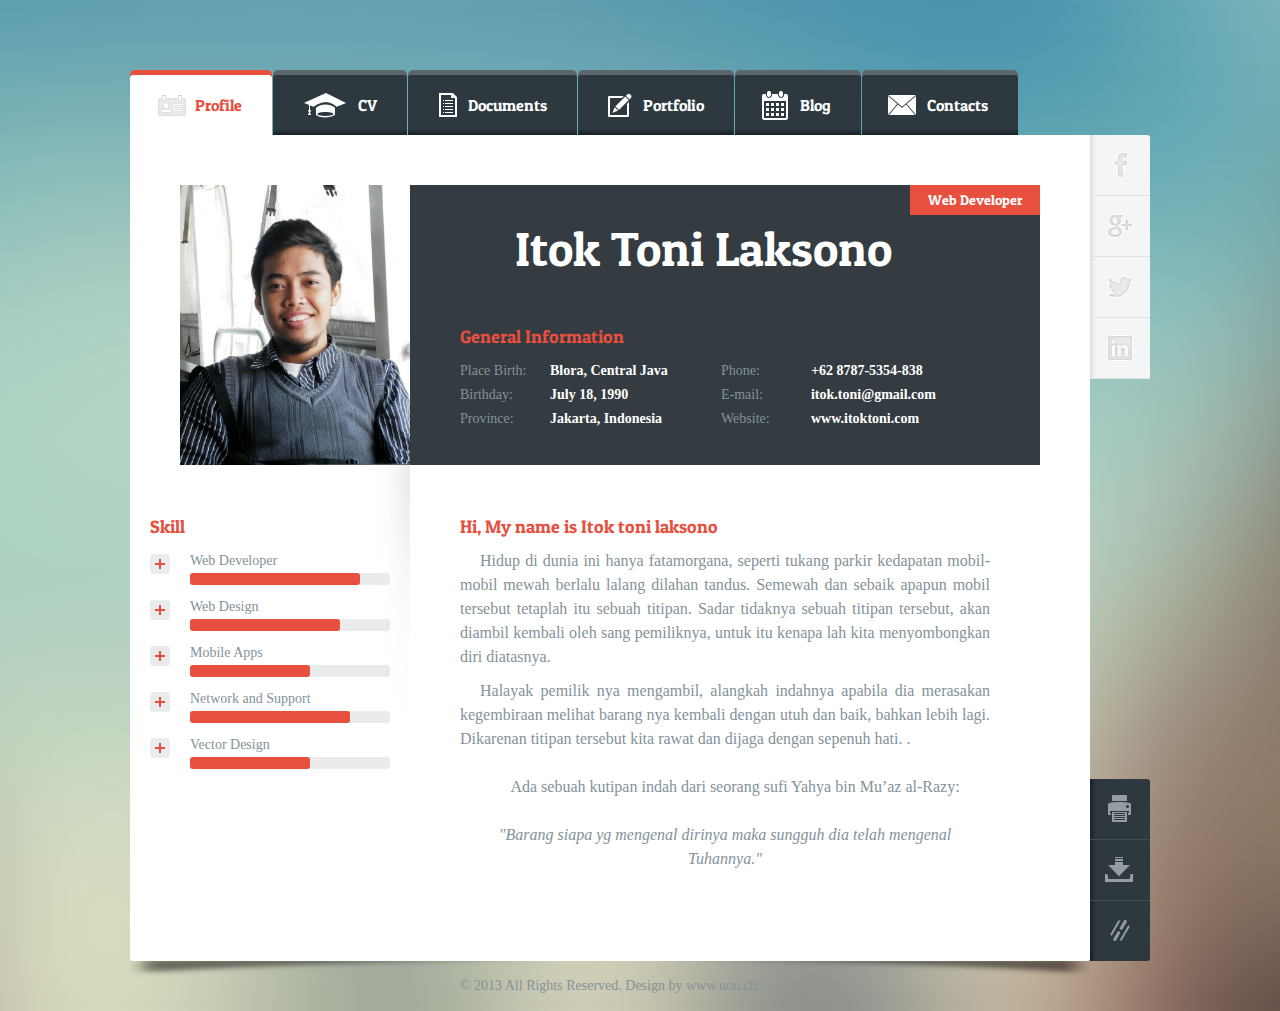
==== index.html @ 6b796162 "index.html" ====
<!DOCTYPE HTML>
<html lang="en-US">
    <head>
        <meta charset="UTF-8">
        <meta http-equiv="X-UA-Compatible" content="IE=edge,chrome=1">
        <meta name="viewport" content="width=device-width, initial-scale=1, maximum-scale=1.0, user-scalable=no">
        <title>Itok Toni Laksono</title>

        <!-- <link rel="stylesheet" type="text/css" href="http://fonts.googleapis.com/css?family=Titillium+Web:400,600|Patua+One:400|Titillium+Web:400italic,700italic&amp;subset=latin,latin-ext"/>
        <link href="//netdna.bootstrapcdn.com/font-awesome/3.2.1/css/font-awesome.css" rel="stylesheet">
        -->
        <link rel="stylesheet" type="text/css" href="css/reset.css"/>

        <link rel="stylesheet" type="text/css" href="css/color-red.css"/>

        <link rel="stylesheet" type="text/css" href="css/style.css"/>

        <link rel="stylesheet" type="text/css" href="css/overide.css"/>

        <link rel="stylesheet" type="text/css" href="css/jquery.fancybox.css"/>

        <!-- <script type="text/javascript" src="http://maps.google.com/maps/api/js?sensor=false"></script>
        -->
        <script type="text/javascript" src="js/jquery.min.js"></script>

        <script type="text/javascript" src="js/jquery.easytabs.min.js"></script>

        <script type="text/javascript" src="js/jquery.hashchange.min.js"></script>

        <script type="text/javascript" src="js/jquery.isotope.min.js"></script>

        <script type="text/javascript" src="js/jquery.adipoli.min.js"></script>

        <script type="text/javascript" src="js/jquery.fancybox.pack.js"></script>

        <script type="text/javascript" src="js/jquery.gmap.min.js"></script>

        <script type="text/javascript" src="js/response.min.js"></script>

        <script type="text/javascript" src="js/custom.js"></script>

    </head>
    <body>
        <!-- Wrapper --><div id = "wrapper" class = "wrapper">

            <!-- Navigation --><ul id = "navigation-menu" class = "navigation-menu">

                <li class="first"><a class = "profile" href="#profile"> <span>Profile</span></a></li>

                <li><a class = "cv" href="#cv"><span>CV</span></a></li>

                <li><a class = "documents" href="#documents"><span>Documents</span></a></li>

                <li><a class = "portfolio" href="#portfolio"><span>Portfolio</span></a></li>

                <li><a class = "blog" href="#blog"><span>Blog</span></a></li>

                <li class="last"><a class = "contacts" href="#contacts"><span>Contacts</span></a></li>

            </ul><!-- /Navigation -->



            <!-- Container --><div id = "container">



                <!-- Profile --><div id = "profile">



                    <!-- Info --><div id = "info">



                        <div class = "photo">

                            <img src = "images/content/profile.jpg"/>

                        </div>



                        <div class = "personal-info">



                            <div class = "name-position">

                                <div class = "name">Itok Toni Laksono</div>

                                <div style="top:0px;" class = "position">Web Developer</div>

                                

                            </div>
                            
                             <!-- Cleaner --><div class="clear"></div><!-- /Cleaner -->
                            
                            <div id = "skills" class="block">

                                    <h2>General Information</h2>

                                    <div class="block-content">

                                        <div class="block-content-left">

                                            <div class = "field">

                                                <span class = "label">Place Birth:</span>

                                                <span style="color: white;" class = "text">Blora, Central Java</span>

                                            </div>

                                            <div class = "field">

                                                <span class = "label">Birthday:</span>

                                                <span style="color: white;" class = "text">July 18, 1990</span>

                                            </div>

                                            <div class = "field">

                                                <span class = "label">Province: </span>

                                                <span style="color: white;" class = "text">Jakarta, Indonesia</span>

                                            </div>
                                            </br>



                                        </div>


                                        <div class="block-content-right">

                                            <div class = "field">

                                                <span class = "label">Phone:</span>

                                                <span  style="color: white;" class = "text">+62 8787-5354-838</span>

                                            </div>

                                            <div class = "field">

                                                <span class = "label">E-mail:</span>

                                                <span  style="color: white;" class = "text">itok.toni@gmail.com</span>

                                            </div>

                                            <div class = "field">

                                                <span class = "label">Website:</span>

                                                <span  style="color: white;font-weight: none;" class = "text">www.itoktoni.com</span>

                                            </div>



                                        </div>

                                    </div>

                                    <!-- Cleaner --><div class="clear"></div><!-- /Cleaner -->

                                </div>


                        </div>



                    </div><!-- /Info -->

                    

                    <!-- Content Inner --><div class = "content-inner">



                        <!-- Left Sidebar --><div class = "left-sidebar">



                            <div id = "design-block" class = "block">

                                <h2>Skill</h2>

                                <div class = "block-content">

                                    <div class = "field roll-with-description hide">

                                        <div class = "roll-button"><span></span></div>

                                        <div class = "roll-field">

                                            <div class = "label">Web Developer</div>

                                            <div class = "progressbar"><span class = "progress-count" level = "85"></span></div>

                                            <div class = "description">Creating Web Application with core pure PHP or ASP.NET</div>

                                        </div>

                                    </div>

                                    <div class = "field roll-with-description hide">

                                        <div class = "roll-button"><span></span></div>

                                        <div class = "roll-field">

                                            <div class = "label">Web Design</div>

                                            <div class = "progressbar"><span class = "progress-count" level = "75"></span></div>

                                            <div class = "description">Custom Design Website with HTML5, CSS3, and JQUERY</div>

                                        </div>

                                    </div>

                                    <div class = "field roll-with-description hide">

                                        <div class = "roll-button"><span></span></div>

                                        <div class = "roll-field">

                                            <div class = "label">Mobile Apps</div>

                                            <div class = "progressbar"><span class = "progress-count" level = "60"></span></div>

                                            <div class = "description">Make Apps from HTML5 and Jquery and Responsive Website</div>

                                        </div>

                                    </div>

                                    <div class = "field roll-with-description hide">

                                        <div class = "roll-button"><span></span></div>

                                        <div class = "roll-field">

                                            <div class = "label">Network and Support </div>

                                            <div class = "progressbar"><span class = "progress-count" level = "80"></span></div>

                                            <div class = "description">Troubleshoot Medium Business with Server, Router, and Wifi.</div>

                                        </div>

                                    </div>

                                    <div class = "field roll-with-description hide">

                                        <div class = "roll-button"><span></span></div>

                                        <div class = "roll-field">

                                            <div class = "label"> Vector Design</div>

                                            <div class = "progressbar"><span class = "progress-count" level = "60"></span></div>

                                            <div class = "description">Make Vector with Corel and Photoshop for Supporting Design.</div>

                                        </div>

                                    </div>

                                    <!-- Cleaner --><div class="clear"></div><!-- /Cleaner -->

                                </div>

                            </div>



                        
                        </div><!-- /Left Sidebar -->

                        <!-- Content --><div class = "content">

                            <h1>Hi, My name is Itok toni laksono</h1>

                            <div class = "body">

                                <p id="konten1" style="text-indent: 20px;text-align: justify;">Hidup di dunia ini hanya fatamorgana, seperti tukang parkir kedapatan mobil-mobil 
                                    mewah berlalu lalang dilahan tandus. Semewah dan sebaik apapun mobil tersebut tetaplah 
                                    itu sebuah titipan. Sadar tidaknya sebuah titipan tersebut, akan diambil kembali oleh sang pemiliknya, untuk itu kenapa lah kita menyombongkan diri diatasnya. 

                                </p>
                                <p id="konten2" style="text-indent: 20px;margin-top:10px;text-align: justify;">Halayak pemilik nya mengambil, alangkah indahnya apabila dia merasakan kegembiraan melihat barang nya kembali dengan utuh dan baik, bahkan lebih lagi. Dikarenan titipan tersebut kita rawat dan dijaga dengan sepenuh hati.  .</p><br/>

                                <p style="text-indent: 20px;text-align: center;">Ada sebuah kutipan indah dari seorang sufi Yahya bin Mu’az al-Razy: </br></br>
                                    <span style="font-style: italic;">"Barang siapa yg mengenal dirinya maka sungguh dia telah mengenal Tuhannya."</span></p>
                            </div>



                        </div><!-- /Content -->



                        <!-- Cleaner --><div class="clear"></div><!-- /Cleaner -->



                    </div><!-- /Content Inner -->



                </div><!-- /Profile-->



                <!-- CV --><div id = "cv">



                    <!-- Content Inner --><div class = "content-inner">



                        <!-- Left Sidebar --><div class = "left-sidebar page">

                            <div id = "education" class = "block">

                                <h2>Education Background</h2>

                                <div class = "block-content">

                                    <div class = "field roll-with-description hide">

                                        <div class = "roll-button"><span></span></div>

                                        <div class = "roll-field">

                                            <div class = "label">Kindergarten</div>

                                            <div class = "description">Wawasan Nusantara </br> 1995 – 1996</div>

                                        </div>

                                    </div>

                                    <div class = "field roll-with-description hide">

                                        <div class = "roll-button"><span></span></div>

                                        <div class = "roll-field">

                                            <div class = "label">Elementary School</div>

                                            <div class = "description">SDN 04 Pagi</br> 1996 – 2002</div>

                                        </div>

                                    </div>

                                    <div class = "field roll-with-description hide">

                                        <div class = "roll-button"><span></span></div>

                                        <div class = "roll-field">

                                            <div class = "label">Junior High School</div>

                                            <div class = "description">SLTP Yapindo II Jakarta</br> 2002 – 2005</div>

                                        </div>

                                    </div>

                                    <div class = "field roll-with-description hide">

                                        <div class = "roll-button"><span></span></div>

                                        <div class = "roll-field">

                                            <div class = "label">Senior High School </div>

                                            <div class = "description">SMA Negeri 94 Jakarta</br> IPA : 2005 – 2008</div>

                                        </div>

                                    </div>

                                    <div class = "field roll-with-description hide">

                                        <div class = "roll-button"><span></span></div>

                                        <div class = "roll-field">

                                            <div class = "label">University </div>

                                            <div class = "description">Budi Luhur University </br>Informatics Technology</br> 2005 – 2008</div>

                                        </div>

                                    </div>

                                    <!-- Cleaner --><div class="clear"></div><!-- /Cleaner -->

                                </div>

                            </div>

                            <div id = "organization" class = "block">

                                <h2>Organization Background</h2>

                                <div class = "block-content">

                                    <div class = "field roll-with-description hide">

                                        <div class = "roll-button"><span></span></div>

                                        <div class = "roll-field">

                                            <div class = "label">Pramuka</div>

                                            <div class = "description">SDN 04 Pagi : 2005-2007</br>SMP Yapindo II : 2006</div>

                                        </div>

                                    </div>



                                    <div class = "field roll-with-description hide">

                                        <div class = "roll-button"><span></span></div>

                                        <div class = "roll-field">

                                            <div class = "label">(Rohis 94) Rohani Islam  </div>

                                            <div class = "description">SMAN 94 Jakarta : 2008-2010</div>

                                        </div>

                                    </div>

                                    <div class = "field roll-with-description hide">

                                        <div class = "roll-button"><span></span></div>

                                        <div class = "roll-field">

                                            <div class = "label">LDK Al-Azzam </div>

                                            <div class = "description">Budi Luhur University </br> 2008 – 2011</div>

                                        </div>

                                    </div>

                                    <!-- Cleaner --><div class="clear"></div><!-- /Cleaner -->

                                </div>

                            </div>

                            <div id = "training" class = "block">

                                <h2>Training, Course and Seminar</h2>

                                <div class = "block-content">

                                    <div class = "field roll-with-description hide">

                                        <div class = "roll-button"><span></span></div>

                                        <div class = "roll-field">

                                            <div class = "label">PEC (Practical English Course)</div>

                                            <div class = "description">English grammar, writing, and reading</br> 2005-2007</div>

                                        </div>

                                    </div>



                                    <div class = "field roll-with-description hide">

                                        <div class = "roll-button"><span></span></div>

                                        <div class = "roll-field">

                                            <div class = "label">ESQ (Emotional Spirit Question) </div>

                                            <div class = "description">3 days, Training Emotional From</tr> Ary Ginanjar : 2007</div>

                                        </div>

                                    </div>

                                    <div class = "field roll-with-description hide">

                                        <div class = "roll-button"><span></span></div>

                                        <div class = "roll-field">

                                            <div class = "label">Budi Luhur Learning Center </div>

                                            <div class = "description">General English Course : 2009</div>

                                        </div>

                                    </div>

                                    <div class = "field roll-with-description hide">

                                        <div class = "roll-button"><span></span></div>

                                        <div class = "roll-field">

                                            <div class = "label">Ubuntu Server 8.10 </div>

                                            <div class = "description">DHCP, DNS, Squid Proxy, Route, Gateway, Manage Bandwidth </br> 2010</div>

                                        </div>

                                    </div>

                                    <div class = "field roll-with-description hide">

                                        <div class = "roll-button"><span></span></div>

                                        <div class = "roll-field">

                                            <div class = "label">Bank Mandiri CSR </div>

                                            <div class = "description">Workshop Independent Business (6 Month) : 2011</div>

                                        </div>

                                    </div>

                                    <div class = "field roll-with-description hide">

                                        <div class = "roll-button"><span></span></div>

                                        <div class = "roll-field">

                                            <div class = "label">Daffodil English Club</div>

                                            <div class = "description">English course focus for speaking 2 month </br>Pare-East Java : 2011</div>

                                        </div>

                                    </div>

                                    <!-- Cleaner --><div class="clear"></div><!-- /Cleaner -->

                                </div>

                            </div>

                            <div id = "programming" class = "block">

                                <h2>Coding Language</h2>

                                <div class = "block-content">

                                    <div class = "field roll-with-description hide">

                                        <div class = "roll-button"><span></span></div>

                                        <div class = "roll-field">

                                            <div class = "label">HTML & CSS</div>

                                            <div class = "progressbar"><span class = "progress-count" level = "85"></span></div>

                                            <div class = "description">HTML5 with boilparte and CSS3 Bootsrap 3.0 Mobile</div>

                                        </div>

                                    </div>

                                    <div class = "field roll-with-description hide">

                                        <div class = "roll-button"><span></span></div>

                                        <div class = "roll-field">

                                            <div class = "label">PHP</div>

                                            <div class = "progressbar"><span class = "progress-count" level = "80"></span></div>

                                            <div class = "description">Pure PHP or Cake PHP and CodeIgniter Framework</div>

                                        </div>

                                    </div>

                                    <div class = "field roll-with-description hide">

                                        <div class = "roll-button"><span></span></div>

                                        <div class = "roll-field">

                                            <div class = "label">Java</div>

                                            <div class = "progressbar"><span class = "progress-count" level = "60"></span></div>

                                            <div class = "description">Desktop System with Swing and Jasper Report</div>

                                        </div>

                                    </div>

                                    <div class = "field roll-with-description hide">

                                        <div class = "roll-button"><span></span></div>

                                        <div class = "roll-field">

                                            <div class = "label">ASP .NET</div>

                                            <div class = "progressbar"><span class = "progress-count" level = "75"></span></div>

                                            <div class = "description">Development of a website 2.0 with C# - with 3.5 Framework</div>

                                        </div>

                                    </div>



                                    <!-- Cleaner --><div class="clear"></div><!-- /Cleaner -->

                                </div>

                            </div>



                            <div id = "office-apps" class = "block">

                                <h2>Speaking Language</h2>

                                <div class = "block-content">

                                    <div class = "roll-field">

                                        <div class = "label">Indonesian</div>

                                        <div class = "progressbar"><span class = "progress-count" level = "95"></span></div>

                                    </div>



                                    <div class = "roll-field">

                                        <div class = "label">English</div>

                                        <div class = "progressbar"><span class = "progress-count" level = "80"></span></div>

                                    </div>



                                </div>

                            </div>





                        </div><!-- /Left Sidebar -->



                        <!-- Content --><div class = "content">



                            <div id = "employment" class = "block">

                                <h2>Work Experience</h2>

                                <div class = "block-content">

                                    <div class="text-field date">

                                        <div class="text-field-left">From<br/></br>2008<br/>to<br/>2010</div>

                                        <div class="text-field-right">

                                            <div class="title">Teacher and IT Support</div>

                                            <div class="meta without-icon"><span class="tag">Yayasan Pelita Mentari Indonesia</span></div>

                                            <div class="text">
                                                <ul>
                                                    <li>
                                                        <p>
                                                            Maintenance and trouble shoot PC Hardware, make a network and sharing data, installation server and Teach basic concept design, menu, background, vector, shape, layer, crop, manipulate, effect .
                                                        </p>
                                                    </li>

                                                </ul>

                                            </div>

                                        </div>

                                    </div>

                                    <div class="text-field date">

                                        <div class="text-field-left">From<br/></br>2010<br/>to<br/>2011</div>

                                        <div class="text-field-right">

                                            <div class="title">Lecture Assistant and IT Staff</div>

                                            <div class="meta without-icon"><span class="tag">Muhammadiyah Tangerang University</span></div>

                                            <div class="text"><p>Installation server and client DHCP, DNS, Proxy, Samba, Gateway and Maintenance and trouble shoot PC Hardware, make a network and sharing data, make a simple wifi with encrypt WPa2, Router.</p></div>

                                        </div>

                                    </div>

                                    <div class="text-field date">

                                        <div class="text-field-left">From</br></br>2011<br/>to<br/>2012</div>

                                        <div class="text-field-right">

                                            <div class="title">Database Administrator</div>

                                            <div class="meta without-icon"><span class="tag">Ahmad Dahlan University</span></div>

                                            <div class="text"><p>make a simple wifi with encrypt WPa2, Router, develop program for report system with VB.NET and MySQL database and Maintenance and trouble shoot PC Hardware, make a network and sharing data.</p></div>

                                        </div>

                                    </div>

                                    <div class="text-field date">

                                        <div class="text-field-left">From</br></br>2012<br/>to<br/>2013</div>

                                        <div class="text-field-right">

                                            <div class="title">Programmer</div>

                                            <div class="meta without-icon"><span class="tag">PT. Cycle Soft</span></div>

                                            <div class="text"><p>Make a website with CMS : Joomla, Wordpress, Moodle, Prestashop, Point Of Sales with C# , database MS. Access . Restaurant System, SMS Gateway with Java - MySQL, and E-Commerce with pure PHP. </p></div>

                                        </div>

                                    </div>



                                    <div class="text-field date">

                                        <div class="text-field-left">From</br></br>2013<br/>to<br/>2013</div>

                                        <div class="text-field-right">

                                            <div class="title">MIS Programmer</div>

                                            <div class="meta without-icon"><span class="tag">PT. Media Nusantara Citra [MNC Group]</span></div>

                                            <div class="text"><p>Making Web Base System with C# with SQL Server, Improving Jobsmnc.co.id, Leaning and Development System, Whistle Blower Design at Management Information System (HR Holding).</p></div>

                                        </div>

                                    </div>

                                    <div class="text-field date">

                                        <div class="text-field-left">From</br></br>2013<br/>to<br/>Now</div>

                                        <div class="text-field-right">

                                            <div class="title">Head of IT</div>

                                            <div class="meta without-icon"><span class="tag">PT. Tritunggal Mitra Perkasa (TMP Group)</span></div>

                                            <div class="text"><p>Meeting, Making, Concept, Maintain, Monitoring IT System, Make sure system will be Alright. Review vendor who offer System. analyst and Developing Program for Holding and Unit Business.</p></div>

                                        </div>

                                    </div>

                                </div>

                            </div>






                        </div><!-- /Content -->



                        <!-- Cleaner --><div class="clear"></div><!-- /Cleaner -->



                    </div><!-- /Content Inner -->



                </div><!-- /CV -->



                <!-- Documents --><div id = "documents">



                    <!-- Content --><div class = "content">



                        <!-- Documents Menu --><ul id = "documents-menu" class = "documents-menu">

                            <li class = "first"><a href = "#letters">Letters</a>/</li>

                            <li><a href = "#pictures">Pictures</a>/</li>

                            <li><a href = "#videos">Videos</a>/</li>

                            <li class = "last"><a href = "#links">Links</a></li>

                        </ul><!-- /Documents Menu -->



                        <!-- Documents Letters --><div id="letters" class = "content-inner">



                            <div id = "curriculum-vitae" class = "block">

                                <h2>Curriculum Vitae</h2>

                                <div class = "block-content">

                                    <div class="text-field file">

                                        <div class="text-field-left"><a href = "https://www.dropbox.com/s/7ru42ypgtvsotrv/identity.zip">Download<br/>Zip file</a></div>

                                        <div class="text-field-right">

                                            <div class="title">License - Personal Identity Card - ZIP</div>

                                            <div class="meta without-icon"><span class="date">Uploaded on April 24, 2013</span></div>

                                            <div class="text"><p>This my card for a personal identity license include KTP, Driving License (SIM), and Passport to make sure who I am, and make trust with You, that I hope that can answer who I am.</p></div>

                                        </div>

                                    </div>

                                    <div class="text-field file">

                                        <div class="text-field-left"><a href = "https://www.dropbox.com/s/3ssz3e5jwp5eq4l/apply.pdf">Download<br/>DOC file</a></div>

                                        <div class="text-field-right">

                                            <div class="title">Apply - Job Application - DOC</div>

                                            <div class="meta without-icon"><span class="date">Uploaded on April 24, 2013</span></div>

                                            <div class="text"><p>This Application for provide any further information you may need and hope I may be given the opportunity of an interview, Though it would be my next experience, the kind of work in which your consulate is engaged particularly interests me and I would welcome the opportunity to join your excellent company .</p></div>

                                        </div>

                                    </div>

                                    <div class="text-field file">

                                        <div class="text-field-left"><a href = "https://www.dropbox.com/s/h9flw2luw3xpd6i/Curicullum%20vitae.pdf?m=">Download<br/>PDF file</a></div>

                                        <div class="text-field-right">

                                            <div class="title">Itok Toni Laksono - CV - PDF</div>

                                            <div class="meta without-icon"><span class="date">Uploaded on April 25, 2013</span></div>

                                            <div class="text"><p>This is my resume include personal particular, education background, organization, course, seminar, training ,work experience, and my portofolio.  if You wanna download my curriculum vitae for reference or You wanna make some deal with me, Please download and make a contact.</p></div>

                                        </div>

                                    </div>

                                    <div class="text-field file">

                                        <div class="text-field-left"><a href = "https://www.dropbox.com/s/25tazpat19jet61/sertificate.zip?m=">Download<br/>ZIP file</a></div>

                                        <div class="text-field-right">

                                            <div class="title">Certificate - CV - ZIP</div>

                                            <div class="meta without-icon"><span class="date">Uploaded on April 25, 2013</span></div>

                                            <div class="text"><p>This is certificate from university and seminar, course, workshop that I receive for make a strong that I am capable for opportunity including English Course, Business certificate.</p></div>

                                        </div>

                                    </div>



                                </div>

                            </div>



                            <!-- Cleaner --><div class="clear"></div><!-- /Cleaner -->



                        </div><!-- /Documents Letters -->



                        <!-- Documents Pictures --><div id="pictures" class = "content-inner">



                            <div id = "picture-documents" class = "block last">

                                <h2>Documents</h2>

                                <div class = "block-content">

                                    <div class = "image-field">

                                        <div class = "image"><img src = "images/content/pic1-thumb.jpg" height="150" width="200"/><a title ="Download" href = "images/content/pic1.rar"></a></div>

                                        <div class = "title">Document Title Goes Here</div>

                                    </div>

                                    <div class = "image-field">

                                        <div class = "image"><img src = "images/content/pic2-thumb.jpg" height="150" width="200"/><a title ="Download" href = "images/content/pic2.rar"></a></div>

                                        <div class = "title">Document Title Goes Here</div>

                                    </div>

                                    <div class = "image-field">

                                        <div class = "image"><img src = "images/content/pic3-thumb.jpg" height="150" width="200"/><a title ="Download" href = "images/content/pic3.rar"></a></div>

                                        <div class = "title">Document Title Goes Here</div>

                                    </div>

                                    <div class = "image-field">

                                        <div class = "image"><img src = "images/content/pic4-thumb.jpg" height="150" width="200"/><a title ="Download" href = "images/content/pic4.rar"></a></div>

                                        <div class = "title">Document Title Goes Here</div>

                                    </div>

                                    <div class = "image-field">

                                        <div class = "image"><img src = "images/content/pic5-thumb.jpg" height="150" width="200"/><a title ="Download" href = "images/content/pic5.rar"></a></div>

                                        <div class = "title">Document Title Goes Here</div>

                                    </div>

                                    <div class = "image-field">

                                        <div class = "image"><img src = "images/content/pic6-thumb.jpg" height="150" width="200"/><a title ="Download" href = "images/content/pic6.rar"></a></div>

                                        <div class = "title">Document Title Goes Here</div>

                                    </div>

                                    <div class = "image-field">

                                        <div class = "image"><img src = "images/content/pic7-thumb.jpg" height="150" width="200"/><a title ="Download" href = "images/content/pic7.rar"></a></div>

                                        <div class = "title">Document Title Goes Here</div>

                                    </div>

                                    <div class = "image-field">

                                        <div class = "image"><img src = "images/content/pic8-thumb.jpg" height="150" width="200"/><a title ="Download" href = "images/content/pic8.rar"></a></div>

                                        <div class = "title">Document Title Goes Here</div>

                                    </div>

                                    <div class = "image-field">

                                        <div class = "image"><img src = "images/content/pic9-thumb.jpg" height="150" width="200"/><a title ="Download" href = "images/content/pic9.rar"></a></div>

                                        <div class = "title">Document Title Goes Here</div>

                                    </div>

                                    <div class = "image-field">

                                        <div class = "image"><img src = "images/content/pic10-thumb.jpg" height="150" width="200"/><a title ="Download" href = "images/content/pic10.rar"></a></div>

                                        <div class = "title">Document Title Goes Here</div>

                                    </div>

                                    <div class = "image-field">

                                        <div class = "image"><img src = "images/content/pic11-thumb.jpg" height="150" width="200"/><a title ="Download" href = "images/content/pic11.rar"></a></div>

                                        <div class = "title">Document Title Goes Here</div>

                                    </div>

                                    <div class = "image-field">

                                        <div class = "image"><img src = "images/content/pic12-thumb.jpg" height="150" width="200"/><a title ="Download" href = "images/content/pic12.rar"></a></div>

                                        <div class = "title">Document Title Goes Here</div>

                                    </div>

                                </div>

                            </div>



                            <!-- Cleaner --><div class="clear"></div><!-- /Cleaner -->



                        </div><!-- /Documents Pictures -->



                        <!-- Documents Videos --><div id="videos"><h2>404 - Page not found</h2>Sorry, the page you are looking for might have been removed, had its name changed, or is temporarily unavailable.</div><!-- /Documents Videos -->

                        <!-- Documents Links --><div id="links"><h2>404 - Page not found</h2>Sorry, the page you are looking for might have been removed, had its name changed, or is temporarily unavailable.</div><!-- /Documents Links -->



                    </div><!-- /Content -->



                    <!-- Cleaner --><div class="clear"></div><!-- /Cleaner -->



                </div><!-- /Documents -->



                <!-- Portfolio --><div id = "portfolio">



                    <!-- Content --><div class = "content">



                        <h2>Portfolio</h2>



                        <!-- Portfolio Menu --><ul id="portfolio-menu">

                            <li><a href="#" class="current" data-filter="*">All</a></li>

                            <li><a href="#" data-filter=".development">Development</a></li>

                            <li><a href="#" data-filter=".design">Design</a></li>

                            <li><a href="#" data-filter=".marketing">Business</a></li>

                        </ul><!-- /Portfolio Menu -->



                        <!-- Portfolio Container --><ul id="portfolio-container">

                            <li class = "development">

                                <a href="images/content/bawel website.jpg" title="Make Mockup bawel website" class="popup">

                                    <div class = "image-field">

                                        <div class = "image"><img src = "images/content/5.jpg" height="150" width="200"/><span></span></div>

                                        <div class = "title">Bawel Website</div>

                                    </div>

                                </a>

                            </li>

                            <li class = "development">

                                <a href="images/content/e-commerce.jpg" title="Mockup E-commerce" class="popup">

                                    <div class = "image-field">

                                        <div class = "image"><img src = "images/content/2.jpg" height="150" width="200"/><span></span></div>

                                        <div class = "title">Mockup E-commerce Website</div>

                                    </div>

                                </a>

                            </li>

                            <li class = "development">

                                <a href="images/content/ecommerce.jpg" title="Mockup E-commerce" class="popup">

                                    <div class = "image-field">

                                        <div class = "image"><img src = "images/content/4.jpg" height="150" width="200"/><span></span></div>

                                        <div class = "title">Cloth E-commerce</div>

                                    </div>

                                </a>

                            </li>

                            <li class = "development">

                                <a href="images/content/login button.jpg" title="Login Website" class="popup">

                                    <div class = "image-field">

                                        <div class = "image"><img src = "images/content/8.jpg" height="150" width="200"/><span></span></div>

                                        <div class = "title">Login Mockup</div>

                                    </div>

                                </a>

                            </li>

                            <li class = "design">

                                <a href="images/content/gunung bunder.jpg" title="Camp Gunung Bunder" class="popup">

                                    <div class = "image-field">

                                        <div class = "image"><img src = "images/content/28.jpg" height="150" width="200"/><span></span></div>

                                        <div class = "title">Design Vector Hiking</div>

                                    </div>

                                </a>

                            </li>

                            <li class = "design">

                                <a href="images/content/tahsin.jpg" title="Design Tahsin Banner" class="popup">

                                    <div class = "image-field">

                                        <div class = "image"><img src = "images/content/23.jpg" height="150" width="200"/><span></span></div>

                                        <div class = "title">Design Vector Banner</div>

                                    </div>

                                </a>

                            </li>

                            <li class = "design">

                                <a href="images/content/warnet.jpg" title="Design Pamflet Warnet" class="popup">

                                    <div class = "image-field">

                                        <div class = "image"><img src = "images/content/19.jpg" height="150" width="200"/><span></span></div>

                                        <div class = "title">Pamflet Smart-net</div>

                                    </div>

                                </a>

                            </li>

                            <li class = "design">

                                <a href="images/content/sertivikat.jpg" title="Sertivicate Design" class="popup">

                                    <div class = "image-field">

                                        <div class = "image"><img src = "images/content/26.jpg" height="150" width="200"/><span></span></div>

                                        <div class = "title">Design Sertivicate</div>

                                    </div>

                                </a>

                            </li>

                            <li class = " marketing">

                                <a href="images/content/pin.jpg" title="Pin Maker" class="popup">

                                    <div class = "image-field">

                                        <div class = "image"><img src = "images/content/16.jpg" height="150" width="200"/><span></span></div>

                                        <div class = "title">Pembuatan Pin</div>

                                    </div>

                                </a>

                            </li>

                            <li class = " marketing">

                                <a href="images/content/ropang skom cni.jpg" title="Project Roti Panggang" class="popup">

                                    <div class = "image-field">

                                        <div class = "image"><img src = "images/content/14.jpg" height="150" width="200"/><span></span></div>

                                        <div class = "title">Roti Panggang</div>

                                    </div>

                                </a>

                            </li>

                            <li class = "marketing">

                                <a href="images/content/ropang tempat.jpg" title="Markas Bisnis" class="popup">

                                    <div class = "image-field">

                                        <div class = "image"><img src = "images/content/18.jpg" height="150" width="200"/><span></span></div>

                                        <div class = "title">Tempat Nongkrong</div>

                                    </div>

                                </a>

                            </li>

                            <li class = "marketing">

                                <a href="images/content/ropang cewe.jpg" title="Roti Panggang S.Kom" class="popup">

                                    <div class = "image-field">

                                        <div class = "image"><img src = "images/content/17.jpg" height="150" width="200"/><span></span></div>

                                        <div class = "title">Ropang S.Kom</div>

                                    </div>

                                </a>

                            </li>

                        </ul><!-- /Portfolio Container -->



                    </div><!-- /Content -->



                    <!-- Cleaner --><div class="clear"></div><!-- /Cleaner -->



                </div><!-- /Portfolio -->



                <!-- Blog --><div id = "blog">



                    <!-- Content Inner --><div class = "content-inner">



                        <!-- Right Sidebar --><div class = "right-sidebar">



                            <div id = "search" class="block">

                                <div class="block-content">

                                    <input type="text" name="search" class="input" value="Search..." onblur="if (this.value.length == 0) {this.value='Search...'; this.style='color: #849299';}" onfocus="if (this.value== 'Search...') {this.value=''; this.style='color: black';}">

                                    <input title="Search" type="button" name="search-button" class="input">

                                </div>

                            </div>



                            <div id = "categories" class="block">

                                <h2>Categories</h2>

                                <div class="block-content">

                                    <ul id = "blog-menu">

                                        <li class="first"><a href="#design">Design</a></li>

                                        <li><a href="#development">Development</a></li>

                                        <li><a href="#creative">Creative</a></li>

                                        <li class="last"><a href="#uncategorized">Uncategorized</a></li>

                                    </ul>

                                </div>

                            </div>



                            <div id = "latest-tweets" class="block">

                                <h2>Latest Tweets</h2>

                                <div class="block-content">

                                    <div class="twit-field">

                                        <div class="twit-text">Lorem ipsum ex vix illud nonummy, novum tation et his. Lorem ipsum ex vix illud no </div>

                                        <div class="twit-link"><a href = "http://www.envato.com/">http://www.envato.com</a></div>

                                    </div>

                                    <div class="twit-field">

                                        <div class="twit-text">Lorem ipsum ex vix illud nonummy, novum tation et his. Lorem ipsum ex vix illud no </div>

                                        <div class="twit-link"><a href = "http://www.envato.com/">http://www.envato.com</a></div>

                                    </div>

                                </div>

                            </div>



                        </div><!-- /Right Sidebar -->



                        <!-- Content --><div class = "content">



                            <h2>Welcome To My Blog</h2>



                            <!-- Blog Design --><div id = "design"><h2>404 - Page not found</h2>Sorry, the page you are looking for might have been removed, had its name changed, or is temporarily unavailable.</div><!-- /Blog Design -->

                            <!-- Blog Development --><div id = "development"><h2>404 - Page not found</h2>Sorry, the page you are looking for might have been removed, had its name changed, or is temporarily unavailable.</div><!-- /Blog Development -->

                            <!-- Blog Creative --><div id = "creative"><h2>404 - Page not found</h2>Sorry, the page you are looking for might have been removed, had its name changed, or is temporarily unavailable.</div><!-- /Blog Creative -->



                            <!-- Blog Uncategorized --><div id = "uncategorized">



                                <div class = "blog-content">



                                    <div class="text-field blog with-image">

                                        <div class="text-fiels-top"><a href="#blog" class="blog-post"><img src="images/content/blog/img1.jpg" width="530" height="200"/></a></div>

                                        <div class="text-field-left">21<br/>Apr<br/>2013</div>

                                        <div class="text-field-right">

                                            <div class="title"><a href="#blog" class="blog-post">Blog Post Title Goes Here</a></div>

                                            <div class="meta"><span class="author">Admin</span><span class="tag">Uncategorized</span></div>

                                            <div class="text"><p>Sed sed leo sit amet elit sagittis fermentum. Nulla posuere commodo erat. Nam ac nunc ipsum, id espara tincidunt orci. Quisque adipiscing molestie dolor, ut congue sem porta et.</p></div>

                                        </div>

                                    </div>



                                    <div class="text-field blog with-image">

                                        <div class="text-fiels-top"><a href="#blog" class="blog-post"><img src="images/content/blog/img2.jpg" width="530" height="200"/></a></div>

                                        <div class="text-field-left">03<br/>Apr<br/>2013</div>

                                        <div class="text-field-right">

                                            <div class="title"><a href="#blog" class="blog-post">Blog Post Title Goes Here</a></div>

                                            <div class="meta"><span class="author">Admin</span><span class="tag">Uncategorized</span></div>

                                            <div class="text"><p>Sed sed leo sit amet elit sagittis fermentum. Nulla posuere commodo erat. Nam ac nunc ipsum, id espara tincidunt orci. Quisque adipiscing molestie dolor, ut congue sem porta et.</p></div>

                                        </div>

                                    </div>



                                    <div class="text-field blog">

                                        <div class="text-field-left">29<br/>Mar<br/>2013</div>

                                        <div class="text-field-right">

                                            <div class="title"><a href="#blog" class="blog-post">Blog Post Title Goes Here</a></div>

                                            <div class="meta"><span class="author">Admin</span><span class="tag">Uncategorized</span></div>

                                            <div class="text"><p>Sed sed leo sit amet elit sagittis fermentum. Nulla posuere commodo erat. Nam ac nunc ipsum, id espara tincidunt orci. Quisque adipiscing molestie dolor, ut congue sem porta et.</p></div>

                                        </div>

                                    </div>



                                    <div class="text-field blog with-image">

                                        <div class="text-fiels-top"><a href="#blog" class="blog-post"><img src="images/content/blog/img3.jpg" width="530" height="200"/></a></div>

                                        <div class="text-field-left">15<br/>Mar<br/>2013</div>

                                        <div class="text-field-right">

                                            <div class="title"><a href="#blog" class="blog-post">Blog Post Title Goes Here</a></div>

                                            <div class="meta"><span class="author">Admin</span><span class="tag">Uncategorized</span></div>

                                            <div class="text"><p>Sed sed leo sit amet elit sagittis fermentum. Nulla posuere commodo erat. Nam ac nunc ipsum, id espara tincidunt orci. Quisque adipiscing molestie dolor, ut congue sem porta et.</p></div>

                                        </div>

                                    </div>



                                    <div class="text-field blog">

                                        <div class="text-field-left">07<br/>Mar<br/>2013</div>

                                        <div class="text-field-right">

                                            <div class="title"><a href="#blog" class="blog-post">Blog Post Title Goes Here</a></div>

                                            <div class="meta"><span class="author">Admin</span><span class="tag">Uncategorized</span></div>

                                            <div class="text"><p>Sed sed leo sit amet elit sagittis fermentum. Nulla posuere commodo erat. Nam ac nunc ipsum, id espara tincidunt orci. Quisque adipiscing molestie dolor, ut congue sem porta et.</p></div>

                                        </div>

                                    </div>





                                </div>



                                <div class = "blog-footer"><a class="archiv" href="#">Older Posts</a></div>



                                <!-- Blog Post --><div id="blog-post"  style = "display: none">

                                    <div class = "blog-title"><h2>Blog Post Title Goes Here</h2></div>

                                    <div class = "blog-image"><a class ="popup" href = "images/content/blog/img1-large.jpg" title="Photo Title Goes Here"><img src = "images/content/blog/img1.jpg" width="530" height="200"/><div class = "blog-postdate">21<br/>Apr<br/>2013</div></a></div>

                                    <div class = "meta"><span class="author">Admin</span><span class="tag">Uncategorized</span><a href = "#blog" class = "back">Back</a></div>

                                    <div class = "blog-body">

                                        <p>Sed sed leo sit amet elit sagittis fermentum. Nulla posuere commodo erat. Nam ac nunc ipsum, id espara tincidunt orci. Quisque adipiscing molestie dolor, ut congue sem porta et.</p>

                                        <p>Lorem ipsum dolor sit amet, consectetur adipisicing elit. Proin nibh augue, suscipit a, scelerisque sed, lacinia in, mi. Cras vel lorem. Etiam pellentesque aliquet tellus. Phasellus pharetra nulla ac diam. Quisque semper justo at risus. Donec venenatis, turpis vel hendrerit interdum, dui ligula ultricies purus, sed posuere libero dui id orci. Nam congue, pede vitae dapibus aliquet, elit magna vulputate arcu, vel tempus metus leo non est. Etiam sit amet lectus quis est congue mollis. Phasellus congue lacus eget neque. Phasellus ornare, ante vitae consectetuer consequat, purus sapien ultricies dolor, et mollis pede metus eget nisi. Praesent sodales velit quis augue. Cras suscipit, urna at aliquam rhoncus, urna quam viverra nisi, in interdum massa nibh nec erat.</p>

                                        <p>Lorem ipsum dolor sit amet, consectetur adipisicing elit. Proin nibh augue, suscipit a, scelerisque sed, lacinia in, mi. Cras vel lorem. Etiam pellentesque aliquet tellus. Phasellus pharetra nulla ac diam. Quisque semper justo at risus. Donec venenatis, turpis vel hendrerit interdum, dui ligula ultricies purus, sed posuere libero dui id orci. Nam congue, pede vitae dapibus aliquet, elit magna vulputate arcu, vel tempus metus leo non est. Etiam sit amet lectus quis est congue mollis.</p>

                                        <p>Phasellus congue lacus eget neque. Phasellus ornare, ante vitae consectetuer consequat, purus sapien ultricies dolor, et mollis pede metus eget nisi. Praesent sodales velit quis augue. Cras suscipit, urna at aliquam rhoncus, urna quam viverra nisi, in interdum massa nibh nec erat.</p>

                                    </div>

                                    <div class="social-like">

                                        <div class="label">Share This Story</div>

                                        <div class="buttons">

                                            <a class="post-to-facebook-link" title="Отправить в социальную сеть Facebook"></a>

                                            <a class="post-to-googleplus-link" title="Отправить в социальную сеть Google+"></a>

                                            <a class="post-to-twitter-link" title="Отправить в социальную сеть Twitter"></a>

                                            <a class="post-to-linkedin-link" title="Отправить страницу в социальную сеть Linkedin"></a>

                                            <a class="post-to-pinterest-link" title="Отправить страницу в социальную сеть Pinterest"></a>

                                            <a class="post-to-dribbble-link" title="Отправить страницу в социальную сеть Dribbble"></a>

                                        </div>

                                    </div>

                                    <div id="comments">

                                        <h3>2 Comments</h3>

                                        <div class="comment">

                                            <div class = "user-avatar"><img src="images/ava-blank.jpg" width="58" height="58"/></div>

                                            <div class = "comment-meta">

                                                <div class="author">Admin</div>

                                                <div>-</div>

                                                <div class="postdate">April 10, 2013 at 7:34 pm</div>

                                                <div class="pre-link-sep">-</div>

                                                <div class="link"><a href = "#post-comment">Reply</a></div>

                                            </div>

                                            <div class="comment-text">

                                                <p>Phasellus congue lacus eget neque. Phasellus ornare, ante vitae consectetuer consequat, purus sapien ultricies dolor.</p>

                                            </div>

                                        </div>

                                        <div class="indented">

                                            <div class="comment last">

                                                <div class = "user-avatar"><img src="images/ava-blank.jpg" width="58" height="58"/></div>

                                                <div class = "comment-meta">

                                                    <div class="author">Admin</div>

                                                    <div>-</div>

                                                    <div class="postdate">April 10, 2013 at 7:36 pm</div>

                                                    <div class="pre-link-sep">-</div>

                                                    <div class="link"><a href = "#post-comment">Reply</a></div>

                                                </div>

                                                <div class="comment-text">

                                                    <p>Phasellus congue lacus eget neque. Phasellus ornare, ante vitae consectetuer consequat, purus sapien ultricies dolor.</p>

                                                </div>

                                            </div>

                                        </div>

                                        <div id="post-comment">

                                            <h3>Leave a Comment</h3>

                                            <!-- Comment Form --><form id = "comment">

                                                <div id = "comment-about">

                                                    <input title="Your Name" type="text" name="commetn-name" class="input" value="Name*" onblur="if (this.value.length == 0) {this.value='Name*'; this.style='color: #849299';}" onfocus="if (this.value== 'Name*') {this.value=''; this.style='color: black';}">

                                                    <input title="Your E-Mail" type="text" name="commetn-email" class="input" value="E-mail*" onblur="if (this.value.length == 0) {this.value='E-mail*'; this.style='color: #849299';}" onfocus="if (this.value== 'E-mail*') {this.value=''; this.style='color: black';}">

                                                    <input title="Your WebSite" type="text" name="commetn-website" class="input" value="WebSite" onblur="if (this.value.length == 0) {this.value='WebSite'; this.style='color: #849299';}" onfocus="if (this.value== 'WebSite') {this.value=''; this.style='color: black';}">

                                                </div>

                                                <div id = "comment-mess">

                                                    <textarea title="Your Message" name="commetn-message" cols="82" rows="6" class="textarea" onclick="this.value='';"  onfocus="this.style='color: black';">Your Comment...*</textarea>

                                                </div>

                                                <div id = "comment-send">

                                                    <input title="Send Message" type="submit" name="commetn-submit" value="Send Message" class="button">

                                                </div>

                                            </form><!-- /Comment Form -->

                                        </div>

                                    </div>

                                </div><!-- /Blog Post -->



                            </div><!-- /Blog Uncategorized -->



                        </div><!-- /Content -->



                    </div><!-- /Content Inner -->



                    <!-- Cleaner --><div class="clear"></div><!-- /Cleaner -->



                </div><!-- /Blog -->



                <!-- Contacts --><div id = "contacts">


<!-- 
                    <div id ="contact-map-block" class ="block">

                       <h2>Contacts</h2>

                        <div id="map"></div>

                    </div>

                    -->

                    <!-- Content Inner --><div class = "content-inner">



                        <div class = "left-sidebar">

                            <div id = "contact-information" class="block">

                                <h2>Contact Information</h2>

                                <div class = "block-content">

                                    <div class = "contact-field address">

                                        <div id = "contact-name">Itok toni laksono</div>

                                        <div id = "contact-address">Jalan Tanah Koja <br/>RT.001/02 - No. 65<br/>Duri kosambi, Cengkareng<br/>Jakarta Barat - 11750</div> <!-- From this field take address Google map-->

                                    </div>

                                    <div class = "contact-field phone">

                                        <div id = "contact-phone">Home : +62-21-5443294</div>

                                        <div id = "contact-fax">Phone: +62-8787-5354-838</div>

                                    </div>

                                    <div class = "contact-field mail">

                                        <div id = "contact-mail">E-mail: itok.toni@gmail.com</div>

                                        <div id = "contact-site">Website: www.itoktoni.com</div>

                                    </div>

                                </div>

                            </div>

                        </div>



                        <div class = "content">



                            <div id = "contact-form" class = "block">

                                <h3>Drop Me a Line</h3>

                                <!-- Contacts Form --><form id = "contact">

                                    <div id = "about">

                                        <input title="Your Name" type="text" name="name" class="input" value="Name*" onblur="if (this.value.length == 0) {this.value='Name*'; this.style='color: #849299';}" onfocus="if (this.value== 'Name*') {this.value=''; this.style='color: black';}">

                                        <input title="Your E-Mail" type="text" name="email" class="input" value="E-mail*" onblur="if (this.value.length == 0) {this.value='E-mail*'; this.style='color: #849299';}" onfocus="if (this.value== 'E-mail*') {this.value=''; this.style='color: black';}">

                                        <input title="Your WebSite" type="text" name="website" class="input" value="WebSite" onblur="if (this.value.length == 0) {this.value='WebSite'; this.style='color: #849299';}" onfocus="if (this.value== 'WebSite') {this.value=''; this.style='color: black';}">

                                    </div>

                                    <div id = "mess">

                                        <textarea title="Your Message" name="message" cols="82" rows="6" class="textarea" onclick="this.value='';"  onfocus="this.style='color: black';">How can I help you?*</textarea>

                                    </div>

                                    <div id = "send">

                                        <input title="Send Message" type="submit" name="submit" value="Send Message" class="button">

                                    </div>

                                </form><!-- /Contacts Form -->

                            </div>



                        </div>



                        <!-- Cleaner --><div class="clear"></div><!-- /Cleaner -->



                    </div><!-- /Content Inner -->



                </div><!-- /Contacts -->



                <!-- Social Button --><div id = "social">

                    <ul class = "pos-button">

                        <li class = "first"><a href = "http://www.facebook.com/itok.toni" target="_blank" class = "facebook"title="Facebook"></a></li>

                        <li><a href = "https://plus.google.com/u/0/111494872778696746907" target="_blank" class = "google" title="Google+"></a></li>

                        <li><a href = "http://www.twitter.com/itoktoni" target="_blank" class = "twitter" title="Twitter"></a></li>

                        <li><a href = "http://www.linkedin.com/profile/view?id=290077642" target="_blank" class = "linkedin" title="Linkedin"></a></li>

                       
                    </ul>

                </div><!-- /Social Button -->



                <!-- Action Button --><div id = "action">

                    <ul class = "pos-button">

                        <li class = "first"><a href = "#" class = "print" title="Print"></a></li>

                        <li><a href = "#" class = "save" title="Save"></a></li>

                        <li class = "last"><a href = "#" class = "share" title="Share"></a></li>

                    </ul>

                </div><!-- /Action Button -->



            </div><!-- /Container -->



            <!-- Footer --><div id = "footer">

                <div id = "copyright">© 2013 All Rights Reserved. Design by www.uou.ch.</div>

            </div><!-- /Footer -->



        </div><!-- /Wrapper -->
    </body>
</html>
---- css/color-red.css ----
h1,h2,h3,ul#navigation-menu li:hover a span,
ul#navigation-menu li a.active span,
ul#documents-menu li a,
ul#blog-menu li a:hover,
ul#blog-menu li a.active,
div.text-field div.text-field-right div.title a:hover,
div.twit-field div.twit-link a,
div.comment-meta div.link {
    color: #E74F3F;
}

ul#navigation-menu li:hover,
ul#navigation-menu li.active,
ul#portfolio-menu li a:hover,
ul#portfolio-menu li a.current,
div.position,
span.progress-count,
a.archiv,
div.text-field div.text-field-left,
div.image-field div.image a,
div.image-field div.image span,
div.blog-image div.blog-postdate,
div.social-like,
form#contact div#send input,
form#comment div#comment-send input,
div.some-link {
    background-color: #E74F3F;
}

div.text-field.blog div.text-field-right {
    border-left: 3px solid #E74F3F;
}

body {
    background-image: url(../images/red/bg.jpg);
}

ul#blog-menu li a {
    background: url(../images/red/arrow.png) left center no-repeat;
}

div.roll-with-description.hide div.roll-button span {
    background: url(../images/red/plus-minus.png) 0 0;
}

div.roll-with-description.show div.roll-button span {
    background: url(../images/red/plus-minus.png) 0 -20px;
}

div.meta span.author {
    background: url(../images/red/icons/user.png) 1px 3px no-repeat;
}

div.meta span.tag {
    background: url(../images/red/icons/tag.png) 1px 3px no-repeat;
}

div.meta a.back {
    background: url(../images/red/icons/back.png) 2px 5px no-repeat;
}

div.contact-field.address {
    background: url(../images/red/icons/user.png) 0 6px  no-repeat;
}

div.contact-field.phone {
    background: url(../images/red/icons/phone.png) 2px 4px  no-repeat;
}

div.contact-field.mail {
    background: url(../images/red/icons/mail.png) 0 7px  no-repeat;
}

input[name='search-button'] {
    background: url(../images/red/search-button.png) -40px 0 no-repeat;
}

input[name='search-button']:hover {
    background: url(../images/red/search-button.png) 0 0 no-repeat;
}
---- css/style.css ----
﻿/*************************************************************/
/****************************GLOBAL***************************/
/*************************************************************/
@font-face {
    font-family: 'Patua One';
    src: url('../fonts/PatuaOne-Regular.ttf');
    src: url('../fonts/PatuaOne-Regular.ttf') format('truetype');
    font-weight: normal;
    font-style: normal;

}

    html {
        overflow-y: scroll;
    }

    body {
        background-color: #2D393F;
        background-position: top center;
        background-repeat: no-repeat;
        margin: 0;
        padding: 0;
        font-family: 'Titillium Web', 'Open Sans', calibri;
        font-size: 14px;
        color: #849299;
        font-weight: 400;
        line-height: 24px;
    }

    div.clear{
        clear: both;
        height: 0;
    }
    
    div.hilang{
        display: none;
    }

    h1,h2,h3 {
        font-family: 'Patua One';
        font-size: 18px;
    }

    h1 {
        padding: 0 0 10px 0;
    }

    .input {
        background: #F4F5F5;
        border: 1px solid #EAEBEB;
        color: #849299;
    }

    
    p {
        font-family: times new roman;
        font-size: 16px;
    }
    

/****************************WRAPPER***************************/

    div#wrapper {
        width: 1020px;
        margin: 70px auto 0;
    }

/***************************NAVIGATION*************************/

    ul#navigation-menu {
        height: 65px;
        width: 888px;
    }

    ul#navigation-menu li {
        float: left;
        height: 65px;
        display: block;
        background: #5C676C;
        border-radius: 5px 5px 0 0;
        -webkit-transition: background 0.5s ease;
        -moz-transition: background 0.5s ease; /* Mozilla фикс */
        margin-right: 1px;

    }

    ul#navigation-menu li.last {
        margin-right: 0;
    }

    ul#navigation-menu li:hover,
    ul#navigation-menu li.active {
        -webkit-transition: background 0.5s ease;
        -moz-transition: background 0.5s ease; /* Mozilla фикс */
    }

    ul#navigation-menu li a {
        border-radius: 3px 3px 0 0;
        height: 60px;
        margin-top: 5px;
        display: block;
        background: #2D393F url(../images/menu-shadow.png) bottom repeat-x;
    }

    ul#navigation-menu li a span {
        display: block;
        font-family: 'Patua One';
        font-size: 16px;
        color: white;
        height: 60px;
        line-height: 60px;
        padding: 0 30px 0 65px;
        border-radius: 3px 3px 0 0;
        -webkit-transition: background-color 0.5s ease;
        -moz-transition: background-color 0.5s ease; /* Mozilla фикс */
    }

    ul#navigation-menu li a.profile span { width: 47px; background: url(../images/nav-icons/profile.png) 12px -59px no-repeat;}
    ul#navigation-menu li:hover a.profile span, ul#navigation-menu li a.profile.active span { background: white url(../images/nav-icons/profile.png) 12px 0 no-repeat;}
    ul#navigation-menu li a.cv span { width: 19px; padding: 0 30px 0 85px; background: url(../images/nav-icons/cv.png) 22px -59px no-repeat;}
    ul#navigation-menu li:hover a.cv span, ul#navigation-menu li a.cv.active span { background: white url(../images/nav-icons/cv.png) 22px 0 no-repeat;}
    ul#navigation-menu li a.documents span { width: 79px; padding: 0 30px 0 60px; background: url(../images/nav-icons/doc.png) 10px -60px no-repeat;}
    ul#navigation-menu li:hover a.documents span, ul#navigation-menu li a.documents.active span { background: white url(../images/nav-icons/doc.png) 10px 0 no-repeat;}
    ul#navigation-menu li a.portfolio span { width: 61px; background: url(../images/nav-icons/portfolio.png) 12px -60px no-repeat;}
    ul#navigation-menu li:hover a.portfolio span, ul#navigation-menu li a.portfolio.active span { background: white url(../images/nav-icons/portfolio.png) 12px 0 no-repeat;}
    ul#navigation-menu li a.blog span { width: 31px; background: url(../images/nav-icons/blog.png) 10px -59px no-repeat;}
    ul#navigation-menu li:hover a.blog span, ul#navigation-menu li a.blog.active span { background: white url(../images/nav-icons/blog.png) 10px 0 no-repeat;}
    ul#navigation-menu li a.contacts span { width: 61px; background: url(../images/nav-icons/contact.png) 10px -60px no-repeat;}
    ul#navigation-menu li:hover a.contacts span, ul#navigation-menu li a.contacts.active span { background: white url(../images/nav-icons/contact.png) 10px 0 no-repeat;}

    ul#navigation-menu li:hover a span,
    ul#navigation-menu li a.active span {
        background: #FFFFFF;
        -webkit-transition: background-color 0.5s ease;
        -moz-transition: background-color 0.5s ease; /* Mozilla фикс */
    }

/************************DOCUMENTS*MENU***********************/

    ul#documents-menu {
        height: 20px;
        padding-bottom: 20px;
    }

    ul#documents-menu li {
        float: left;
    }

    ul#documents-menu li a {
        font-weight: bold;
        padding: 0 5px;
        -webkit-transition: color 0.5s ease;
        -moz-transition: color 0.5s ease; /* Mozilla фикс */
    }

    ul#documents-menu li a:hover,
    ul#documents-menu li a.active {
        color: #849299;
        -webkit-transition: color 0.5s ease;
        -moz-transition: color 0.5s ease; /* Mozilla фикс */
    }

/*************************PORTFOLIO*MENU***********************/

    ul#portfolio-menu {
        height: 24px;
        padding-bottom: 20px;
    }

    ul#portfolio-menu li {
        float: left;
        padding-right: 10px;
    }

    ul#portfolio-menu li a {
        display: block;
        height: 24px;
        padding: 0 5px;
        background: #EAEBEB;
        color: black;
        border-radius: 3px;
        -webkit-transition: all 0.5s ease;
        -moz-transition: all 0.5s ease; /* Mozilla фикс */
    }

    ul#portfolio-menu li a:hover,
    ul#portfolio-menu li a.current {
        color: white;
        -webkit-transition: all 0.5s ease;
        -moz-transition: all 0.5s ease; /* Mozilla фикс */
    }

    ul#portfolio-container {
        margin: -10px;
    }

/***************************BLOG*MENU*************************/

    ul#blog-menu li {
        border-bottom: 1px solid #EAEBEB;
    }

    ul#blog-menu li a {
        display: block;
        height: 20px;
        line-height: 20px;
        padding: 15px 15px 15px 10px;
        -webkit-transition: all 0.5s ease;
        -moz-transition: all 0.5s ease; /* Mozilla фикс */
    }

    ul#blog-menu li a:hover,
    ul#blog-menu li a.active {
        padding: 15px 15px 15px 20px;
        -webkit-transition: all 0.5s ease;
        -moz-transition: all 0.5s ease; /* Mozilla фикс */
    }

    ul#blog-menu li.first {
        margin-top: -15px;
    }

/***************************CONTAINER*************************/

    div#container {
        background: #FFFFFF;
        width: 960px;
        margin-right: 60px;
        position: relative;
        border-radius: 0 0 3px 3px;
        min-height: 450px
    }
/*****************************INFO***************************/

    div#info {
        height: 280px;
        clear: both;
        padding: 50px 50px 0 50px;
    }

    div.photo {
        float: left;
        height: 280px;
        width: 280px;
        background: #343C41;
    }
    
    div.photo img {
        height: 280px !important;
        width: 230px !important;
    }

    div.personal-info {
        float: right;
        height: 280px;
        width: 580px;
        background: #343C41;
    }

    div.name-position {
        height: 140px;
        width: 580px;
        position: relative;
        font-family: 'Patua One';
    }

    div.name {
        height: 100px;
        color: white;
        font-size: 48px;
        line-height: 48px;
        padding: 40px 0 0 55px;
    }

    div.position {
        height: 30px;
        line-height: 30px;
        position: absolute;
        right: 0;
        bottom: 0;
        color: white;
        font-size: 14px;
        padding: 0 18px;
    }

    div.motto {
        height: 50px;
        color: #2D393F;
        font-style: italic;
        font-size: 36px;
        text-align: center;
        padding: 45px 0;
        background: #EAEBEB url(../images/quotes.png) top center;
    }

    div.motto-text {
        height: 50px;
        line-height: 50px;
    }

    div.some-link {
        height: 140px;
        width: 580px;
        overflow: hidden;
    }

    div.some-link a,
    a.some-link {
        height: 140px;
        width: 580px;
        display: block;
        position: relative;
    }

    div.some-link img,
    img.some-link {
        filter:progid:DXImageTransform.Microsoft.Alpha(opacity=10); /* IE 5.5+*/
        -moz-opacity: 0.1; /* Mozilla 1.6 и ниже */
        -khtml-opacity: 0.1; /* Konqueror 3.1, Safari 1.1 */
        opacity: 0.1; /* CSS3 - Mozilla 1.7b +, Firefox 0.9 +, Safari 1.2+, Opera 9 */
    }


    div.some-link a span,
    a.some-link span {
        font-family: 'Patua One';
        font-size: 18px;
        text-align: center;
        color: white;
        height: 140px;
        width: 580px;
        display: block;
        line-height: 140px;
        position: absolute;
        top:0;
        left: 0;
    }

    div.header-block {
        background-color: #F4F5F5;
        height: 100px;
        width: 480px;
        padding: 20px 50px;
    }

/****************************CONTENT-INNER**************************/

    div.content-inner {
        clear: both;
    }

    div#profile div.content h2 {
        font-size: 18px;
        line-height: 24px;

    }

    div.left-sidebar {
        float: left;
        padding: 50px 20px 20px 20px;
        width: 240px;
        background: url(../images/sidebar-shadow.png) right top no-repeat;
    }

    div.left-sidebar.page {
        background: url(../images/sidebar-shadow-page.png) right 50px no-repeat;
        min-height: 400px;
    }

    div.right-sidebar {
        float: right;
        padding: 50px;
        width: 230px;
        min-height: 400px;
        background: url(../images/sidebar-right-shadow-page.png) left 50px no-repeat;
    }

    div.content {
        float: left;
        width: 530px;
        background: #FFFFFF;
        padding: 50px;
    }

    div.content div.block h2,
    div.content h2 {
        font-size: 48px;
        line-height: 48px;
        padding-bottom: 20px;
    }

    div.content div.body {
        padding-bottom: 40px;
    }

    div#documents div.content,
    div#portfolio div.content {
        width: 860px;
    }

    div.block {
        padding-bottom: 20px;
        clear:both;
    }

    div.block.last {
        padding-bottom: 0;
    }

    div.block h2 {
        padding-bottom: 10px;
    }

    div.block-content {
        clear: both;
    }

    div.block-content div.block-content-left {
        float: left;
        width: 42%;
        padding-right: 3%;
    }

    div.block-content div.block-content-right {
        float: left;
        width: 45%;
    }

    div.progressbar {
        background: #EAEBEB;
        height: 12px;
        border-radius: 3px;
    }

    span.progress-count {
        height: 12px;
        border-radius: 3px;
        display: block;
    }

    div.blog-footer {
        text-align: right;
    }

    div.blog-footer {
        text-align: right;
    }

    a.archiv {
        padding: 10px 20px;
        height: 20px;
        color: white;
        font-family: 'Patua One';
        font-size: 16px;
        line-height: 20px;
        text-align: center;
        float: right;
        cursor: pointer;
        -webkit-transition: all 0.5s ease;
        -moz-transition: all 0.5s ease; /* Mozilla фикс */
    }

    a.archiv:hover {
        padding: 9px 19px;
        color: black;
        background: #F4F5F5;
        border: 1px solid #EAEBEB;
        -webkit-transition: all 0.5s ease;
        -moz-transition: all 0.5s ease; /* Mozilla фикс */
    }

/*****************************FIELDS***************************/

    div.field span.text {
        color: #42494C;
        font-weight: 600;
    }

    div.block-content-left div.field span.label,
    div.block-content-right div.field span.label {
        display: block;
        float: left;
        width: 90px;
    }

    div.block-content-left div.field span.text,
    div.block-content-right div.field span.text {
        display: block;
        float: left;
    }

    div.roll-field{
        padding-bottom: 10px;
    }

    div.roll-with-description {
        clear: both;
        cursor: pointer;
    }

    div.roll-with-description div.roll-button {
        width: 30px;
        float: left;
    }

    div.roll-with-description div.roll-button {
        height: 40px;
    }

    div.roll-with-description div.roll-button span {
        display: block;
        width: 20px;
        height: 20px;
        margin: 5px 0;
    }

    div.roll-with-description div.description {
        line-height: 18px;
        padding-top: 5px;
    }

    div.roll-with-description div.roll-field {
        float: right;
    }

    div.left-sidebar div.roll-with-description div.roll-field {
        width: 200px;
    }

    div.content div.roll-with-description div.roll-field {
        width: 500px;
    }

    div.text-field {
        padding-bottom: 30px;
        height: 150px;
        clear: both;
        font-family: 'Patua One';
    }

    div.text-field.with-image {
        height: 350px;
    }

    div.text-field.last {
        padding-bottom: 0;
    }

    div.text-fiels-top {
        clear: both;
        width: 530px;
        height: 200px;
        background: #2D393F;
    }

    div.text-fiels-top img {
        width: 530px;
        height: 200px;
    }

    div.text-field div.text-field-left {
        color: white;
        font-size: 16px;
        line-height: 18px;
        text-align: center;
        float: left;
    }

    div.text-field.date div.text-field-left {
        width: 40px;
        padding: 20px;
        height: 110px;
    }

    div.text-field.file div.text-field-left {
        width: 100px;
    }

    div.text-field.file div.text-field-left a {
        display: block;
        height: 40px;
        width: 70px;
        background: url(../images/download.png) 33px 30px no-repeat;
        padding: 90px 15px 20px;
        filter:progid:DXImageTransform.Microsoft.Alpha(opacity=100); /* IE 5.5+*/
        -moz-opacity: 1; /* Mozilla 1.6 и ниже */
        -khtml-opacity: 1; /* Konqueror 3.1, Safari 1.1 */
        opacity: 1; /* CSS3 - Mozilla 1.7b +, Firefox 0.9 +, Safari 1.2+, Opera 9 */
    }

    div.text-field.file div.text-field-left a:hover {
        background: url(../images/dl.gif) 33px 30px no-repeat;
        filter:progid:DXImageTransform.Microsoft.Alpha(opacity=50); /* IE 5.5+*/
        -moz-opacity: 0.5; /* Mozilla 1.6 и ниже */
        -khtml-opacity: 0.5; /* Konqueror 3.1, Safari 1.1 */
        opacity: 0.5; /* CSS3 - Mozilla 1.7b +, Firefox 0.9 +, Safari 1.2+, Opera 9 */
    }

    div.text-field.blog div.text-field-left {
        width: 40px;
        padding: 15px 20px;
        height: 55px;
    }

    div.text-field div.text-field-right {
        padding: 13px 20px 10px 100px;
        float: inherit;
        border: 1px solid #EAEBEB;
        border-left: none;
    }

    div.text-field.file div.text-field-right {
        padding-left: 120px;
    }

    div.text-field.blog div.text-field-right {
        float: right;
        width: 406px;
        padding-left: 20px;
    }

    div.text-field div.text-field-right div.title {
        font-size: 18px;
        color: #2D393F;
    }

    div.text-field div.text-field-right div.title a {
        -webkit-transition: all 0.5s ease;
        -moz-transition: all 0.5s ease; /* Mozilla фикс */
    }

    div.text-field div.text-field-right div.title a:hover {
        -webkit-transition: all 0.5s ease;
        -moz-transition: all 0.5s ease; /* Mozilla фикс */
    }

    div.meta {
        font-family: 'Patua One';
        font-size: 14px;
        font-style: italic;
        color: #C1C8CC;
        line-height: 24px;
    }

    div.meta span.author {
        padding: 0 20px 0 20px;
    }

    div.meta span.tag {
        padding: 0 0 0 20px;
    }

    div.meta a.back {
        float: right;
        display: block;
        padding: 0 0 0 20px;
    }

    div.meta.without-icon span {
        padding: 0;
        background: none;
    }

    div.text-field div.text-field-right div.text {
        margin-top: 5px;
        height: 72px;
        overflow: hidden;
        text-align: justify;
    }

    div.image-field {
        width: 200px;
        height: 200px;
        float: left;
        margin: 10px;
    }

    div.image-field div.image {
        width: 200px;
        height: 150px;
        background: #2D393F;
        position: relative;
    }

    div.image-field div.image a {
        display: none;
        background-image: url(../images/download-small.png);
        background-position: center center;
        background-repeat: no-repeat;
        width: 40px;
        height: 40px;
        top: 0;
        right: 0;
        position: absolute;
        z-index: 99;
    }

    div.image-field div.image:hover a {
        display: block;
    }

    div.image-field div.image span {
        display: none;
        width: 40px;
        height: 40px;
        top: 0;
        right: 0;
        position: absolute;
        background-image: url(../images/zoom.png);
        background-position: center center;
        background-repeat: no-repeat;
        z-index: 99;
    }

    div.image-field div.image:hover span {
        display: block;
    }

    div.image-field div.title {
        border: 1px solid #EAEBEB;
        height: 49px;
        width: 198px;
        border-top: none;
        font-family: 'Patua One';
        line-height: 50px;
        text-align: center;
        color: #2D393F;
    }

    div#picture-documents div.block-content {
        margin: -10px;
    }

    div.contact-field {
        padding: 0 20px 20px 20px;
        font-weight: bold;
    }

    div.contact-field div#contact-name {
        font-family: 'Patua One';
        font-style: italic;
        color: #C1C8CC;
        font-weight: normal;
    }

    div#contact-map-block {
        padding: 50px 50px 0 50px;
    }

    div#contact-map-block h2 {
        font-size: 48px;
        line-height: 48px;
    }

    div#map {
        height: 296px;
        width: 856px;
        background: #2D393F;
        border: 2px solid #2D393F;
    }

    div.twit-field {
        padding: 15px 20px 15px 30px;
        line-height: 18px;
        border-bottom: 1px solid #EAEBEB;
        background: url(../images/twitter.png) 0 15px no-repeat;
    }

    div.twit-field div.twit-link a {
        -webkit-transition: color 0.5s ease;
        -moz-transition: color 0.5s ease; /* Mozilla фикс */
    }

    div.twit-field div.twit-link a:hover {
        color: #849299;
        -webkit-transition: color 0.5s ease;
        -moz-transition: color 0.5s ease; /* Mozilla фикс */
    }

    div.tag-field {
        padding: 5px;
        margin: 0 3px 3px 0;
        background-color: #EAEBEB;
        border-radius: 3px;
        float: left;
        line-height: 14px;
        color: #42494D;
    }

/***************************BLOG*PAGE*************************/

    div.blog-image {
        position: relative;
        width: 530px;
        height: 200px;
        margin-bottom: 20px;
    }

    div.blog-image div.blog-postdate {
        position: absolute;
        bottom: 0;
        left: 0;
        padding: 10px;
        height: 60px;
        width: 60px;
        text-align: center;
        z-index: 99;
        font-family: 'Patua One';
        color: white;
        line-height: 18px;
        font-size: 16px;
    }

    div.blog-body {
        margin: 20px 0 40px 0;
    }

    div.blog-body p {
        text-align: justify;
        margin-bottom: 20px;
    }

    div.social-like {
        width: 530px;
        height: 40px;
        margin-bottom: 40px;
    }

    div.social-like .label {
        height: 40px;
        padding: 0 20px;
        line-height: 40px;
        font-family: 'Patua One';
        color: white;
        font-size: 16px;
        float: left;
    }

    div.social-like .buttons {
        float: right;
        padding: 8px;
    }

    div.social-like .buttons a {
        width: 24px;
        height: 24px;
        margin-left: 8px;
        display: block;
        float: left;
        cursor: pointer;
    }

    div.social-like .buttons a.post-to-facebook-link { background: url(../images/socialblog.png) 0 0 no-repeat;}
    div.social-like .buttons a.post-to-googleplus-link { background: url(../images/socialblog.png) -24px 0 no-repeat;}
    div.social-like .buttons a.post-to-twitter-link { background: url(../images/socialblog.png) -48px 0 no-repeat;}
    div.social-like .buttons a.post-to-linkedin-link { background: url(../images/socialblog.png) -72px 0 no-repeat;}
    div.social-like .buttons a.post-to-pinterest-link { background: url(../images/socialblog.png) -96px 0 no-repeat;}
    div.social-like .buttons a.post-to-dribbble-link { background: url(../images/socialblog.png) -120px 0 no-repeat;}

    div.social-like .buttons a:hover {
        filter:progid:DXImageTransform.Microsoft.Alpha(opacity=50); /* IE 5.5+*/
        -moz-opacity: 0.5; /* Mozilla 1.6 и ниже */
        -khtml-opacity: 0.5; /* Konqueror 3.1, Safari 1.1 */
        opacity: 0.5; /* CSS3 - Mozilla 1.7b +, Firefox 0.9 +, Safari 1.2+, Opera 9 */
    }
/**************************COMMENT**************************/

    div#comments div.indented {
        padding-left: 30px;
    }

    div#comments div.comment {
        padding: 20px 0 20px 80px;
        border-bottom: 1px solid #EAEBEB;
        position: relative;
    }

    div#comments div.comment.last {
        margin-bottom: 40px;
    }

    div#comments div.comment div.user-avatar {
        border: 1px solid #EAEBEB;
        width: 58px;
        height: 58px;
        position: absolute;
        top: 20px;
        left: 0;
    }

    div.comment-meta div {
        float: left;
        padding-right: 5px;
    }

    div.comment-meta div.author {
        font-family: 'Patua One';
    }

    div.comment-meta div.pre-link-sep {
        display: none;
    }

    div.comment-meta div.link {
        display: none;
        -webkit-transition: color 0.5s ease;
        -moz-transition: color 0.5s ease; /* Mozilla фикс */
    }

    div.comment-meta div.link:hover {
        color: #849299;
        -webkit-transition: color 0.5s ease;
        -moz-transition: color 0.5s ease; /* Mozilla фикс */
    }

    div.comment:hover > div.comment-meta > div.pre-link-sep,
    div.comment:hover > div.comment-meta > div.link {
        display: block;
    }

    div.comment-text {
        clear: both;
        text-align: justify;
        line-height: 18px;
    }

/*******************CONTACT*&*COMMENT*FORM******************/

    form#contact div#about,
    form#comment div#comment-about{
        padding: 10px 0 20px 0;
        margin-right: -1px;
    }

    form#contact div#about input,
    form#comment div#comment-about input {
        height: 18px;
        width: 140px;
        line-height: 18px;
        padding: 10px;
    }

    form#contact div#about input[name="name"],
    form#contact div#about input[name="email"],
    form#comment div#comment-about input[name="commetn-name"],
    form#comment div#comment-about input[name="commetn-email"] {
        margin-right: 19px;
    }

    form#contact div#mess,
    form#comment div#comment-mess {
        padding-bottom: 20px;
    }

    form#contact div#mess textarea,
    form#comment div#comment-mess textarea {
        line-height: 20px;
        padding: 10px;
        background: #F4F5F5;
        border: 1px solid #EAEBEB;
        color: #849299;
        width: 510px !important;
        height: 120px !important;
        resize: none;
    }

    form#contact div#send input,
    form#comment div#comment-send input {
        width: 140px;
        height: 40px;
        color: white;
        font-family: 'Patua One';
        font-size: 16px;
        line-height: 40px;
        text-align: center;
        float: right;
        cursor: pointer;
        -webkit-transition: all 0.5s ease;
        -moz-transition: all 0.5s ease; /* Mozilla фикс */
    }

    form#contact div#send input:hover,
    form#comment div#comment-send input:hover {
        color: black;
        background: #F4F5F5;
        border: 1px solid #EAEBEB;
        -webkit-transition: all 0.5s ease;
        -moz-transition: all 0.5s ease; /* Mozilla фикс */
    }

    .status-success, .status-error {
        padding:10px;
        margin-top:10px;
        margin-bottom:10px;
        border-radius: 3px;
        -moz-border-radius: 3px;
        -webkit-border-radius: 3px;
    }

    .status-success {
        background-color: #E3EBC6;
        color: #8FA442;
        border: 1px solid #C2D288;
    }

    .status-error {
        background-color: #f9e5e6;
        color: #b3696c;
        border: 1px solid #f7c7c9;
    }

/*************************SEARCH*FORM************************/

    div#search {
        clear: both;
        height: 42px;
    }

    div#search input {
        float: left;
    }

    input[name='search'] {
        height: 18px;
        width: 173px;
        line-height: 20px;
        padding: 10px 40px 10px 15px;
    }

    input[name='search-button'] {
        height: 40px;
        width: 40px;
        border: none;
        margin: 1px 0 0 -41px;
        cursor: pointer;
        -webkit-transition: background 0.5s ease;
        -moz-transition: background 0.5s ease; /* Mozilla фикс */
    }

    input[name='search-button']:hover {
        -webkit-transition: background 0.5s ease;
        -moz-transition: background 0.5s ease; /* Mozilla фикс */
    }

/****************************BUTTON**************************/

    div#social,
    div#action {
        position: absolute;
        right: -60px;
        width: 60px;
        border-radius: 0 3px 3px 0;
    }

    div#social {
        top: 0;
        background: #F4F5F5 url(../images/social-shadow.png) repeat-y left;
    }

    div#social li {
        display: block;
        list-style: none;
        list-style-image: none;
        width: 60px;
        height: 60px;
        border-bottom: 1px solid #E0E2E2;
        -webkit-transition: background 0.5s ease;
        -moz-transition: background 0.5s ease; /* Mozilla фикс */
    }

    div#social li:hover {
        background: #FFFFFF;
        -webkit-transition: background 0.5s ease;
        -moz-transition: background 0.5s ease; /* Mozilla фикс */
    }

    div#social li a {
        display: block;
        width: 60px;
        height: 60px;
        -webkit-transition: background 0.5s ease;
        -moz-transition: background 0.5s ease; /* Mozilla фикс */
    }

    div#social li a:hover {
        -webkit-transition: background 0.5s ease;
        -moz-transition: background 0.5s ease; /* Mozilla фикс */
    }

    div#social li a.facebook {background: url(../images/socialicons.png) 0 0}
    div#social li a.facebook:hover { background: url(../images/socialicons.png) -60px 0}
    div#social li a.google {background: url(../images/socialicons.png) 0 -60px}
    div#social li a.google:hover {background: url(../images/socialicons.png) -60px -60px}
    div#social li a.twitter { background: url(../images/socialicons.png) 0 -120px}
    div#social li a.twitter:hover {background: url(../images/socialicons.png) -60px -120px}
    div#social li a.linkedin {background: url(../images/socialicons.png) 0 -180px}
    div#social li a.linkedin:hover {background: url(../images/socialicons.png) -60px -180px}
    div#social li a.pinterest {background: url(../images/socialicons.png) 0 -240px}
    div#social li a.pinterest:hover {background: url(../images/socialicons.png) -60px -240px}
    div#social li a.dribbble {background: url(../images/socialicons.png) 0 -300px}
    div#social li a.dribbble:hover {background: url(../images/socialicons.png) -60px -300px}

    div#action {
        position: absolute;
        right: -60px;
        width: 60px;
        border-radius: 0 3px 3px 0;
        bottom: 0;
        background: #2D393F url(../images/action-shadow.png) repeat-y left;
    }

    div#action li {
        display: block;
        list-style: none;
        list-style-image: none;
        width: 60px;
        height: 60px;
        border-bottom: 1px solid #424D53 ;
        -webkit-transition: background 0.5s ease;
        -moz-transition: background 0.5s ease; /* Mozilla фикс */
    }

    div#action li:hover {
        background: #424D53;
        -webkit-transition: background 0.5s ease;
        -moz-transition: background 0.5s ease; /* Mozilla фикс */
    }

    div#action li a {
        display: block;
        width: 60px;
        height: 60px;
        filter:progid:DXImageTransform.Microsoft.Alpha(opacity=50); /* IE 5.5+*/
        -moz-opacity: 0.5; /* Mozilla 1.6 и ниже */
        -khtml-opacity: 0.5; /* Konqueror 3.1, Safari 1.1 */
        opacity: 0.5; /* CSS3 - Mozilla 1.7b +, Firefox 0.9 +, Safari 1.2+, Opera 9 */
        -webkit-transition: background 0.5s ease;
    }

    div#action li a:hover {
        filter:progid:DXImageTransform.Microsoft.Alpha(opacity=100); /* IE 5.5+*/
        -moz-opacity: 1; /* Mozilla 1.6 и ниже */
        -khtml-opacity: 1; /* Konqueror 3.1, Safari 1.1 */
        opacity: 1; /* CSS3 - Mozilla 1.7b +, Firefox 0.9 +, Safari 1.2+, Opera 9 */
        -webkit-transition: background 0.5s ease;
    }

    div#action li a.print {background: url(../images/actionicons.png) 0 0}
    div#action li a.save {background: url(../images/actionicons.png) 0 -60px}
    div#action li a.share {background: url(../images/actionicons.png) 0 -120px}

    ul.pos-button li.last {
        border: none !important;
    }

    ul.pos-button li.last {
        border-radius: 0 0 3px 0;
    }

    ul.pos-button li.first {
        border-radius: 0 3px 0 0;
    }

/****************************FOOTER**************************/

    div#footer {
        background: url(../images/container-bg.png) top center no-repeat;
        width: 960px;
        height: 50px;
    }

    div#copyright {
        width: 960px;
        height: 50px;
        line-height: 50px;
        text-align: center;
        color: #849299;
    }

/****************************ISOTOPE**************************/

    .isotope-item {
        z-index: 2;
    }

    .isotope-hidden.isotope-item {
        pointer-events: none;
        z-index: 1;
    }

    .isotope, .isotope .isotope-item {/* change duration value to whatever you like */
        -webkit-transition-duration: 0.8s;
        -moz-transition-duration: 0.8s;
        transition-duration: 0.8s;
    }

    .isotope {
        -webkit-transition-property: height, width;
        -moz-transition-property: height, width;
        transition-property: height, width;
    }

    .isotope .isotope-item {
        -webkit-transition-property: -webkit-transform, opacity;
        -moz-transition-property:-moz-transform, opacity;
        transition-property:transform, opacity;
    }

/*****************************ADIPOLI***************************/

    .adipoli-wrapper {
        margin:auto;
        position:relative;
        display: inline-block;
    }

    .adipoli-wrapper>img {
        position: absolute;
        z-index: 1;
    }

    .adipoli-before {
        position: absolute;
        z-index: 5;
    }

    .adipoli-after {
        position: absolute;
        z-index: 10;
    }

    .adipoli-slice {
        display:block;
        position:absolute;
        z-index:15;
        height:100%;
    }

    .adipoli-box {
        display:block;
        position:absolute;
        z-index:15;
    }

/* Transition from 1020 to 960 (devices and browsers) */
@media only screen and (min-width: 960px) and (max-width: 1045px) {

    div#wrapper {
        width: 888px;
        margin: 50px auto 0;
    }

    div#social,
    div#action {
        display: none;
    }

    ul#navigation-menu {
        width: 888px;
    }

    ul#navigation-menu li.last {
        margin-right: 0;
    }

    div#container {
        margin-right: 0;
        min-height: 0;
        width: 888px;
    }

    div.personal-info {
        width: 508px;
    }

    div.name-position {
        width: 508px;
    }

    div.motto {
        background-image: none;
    }

    div.some-link,
    div.some-link a,
    div.some-link a span {
        width: 508px;
    }

    div.header-block {
        width: 408px;
    }

    div.content {
        width: 458px;
    }

    div#footer {
        background: none;
        width: 888px;
    }

    div#documents div.content,
    div#portfolio div.content {
        width: 788px;
    }

    div.image-field {
        margin: 34px;
    }

    div.text-field.with-image {
        height: 324px;
    }

    div.text-field.blog div.text-field-right {
        width: 334px;
    }

    div.text-fiels-top {
        width: 458px;
        height: 174px;
        overflow: hidden;
    }

    div.content div.roll-with-description div.roll-field {
        width: 428px;
    }

    div.blog-image {
        width: 458px;
        height: 174px;
        overflow: hidden;
    }

    div.social-like {
        width: 458px;
    }

    form#contact div#mess textarea,
    form#comment div#comment-mess textarea {
        width: 436px !important;
    }

    form#contact div#about input,
    form#comment div#comment-about input {
        width: 116px;
    }

    div#map {
        width: 784px;
        height: 268px;
    }

    div#copyright {
        width: 888px;
    }

}

/* Tablet Portrait size to standard 960 (devices and browsers) */
@media only screen and (min-width: 768px) and (max-width: 959px) {

    body {
        font-size: 12px;
        font-weight: 400;
        line-height: 20px;
    }

    h1, h2, h3 {
        font-size: 16px;
    }

    div#wrapper {
        width: 740px;
        margin: 30px auto 0;
    }

    ul#navigation-menu {
        width: 740px;
    }

    div#social,
    div#action,
    div p#konten2
    {
        display: none;
    }

    ul#navigation-menu li.last {
        margin-right: 0;
    }

    ul#navigation-menu {
        height: 50px;
    }

    ul#navigation-menu li {
        height: 50px;
    }

    ul#navigation-menu li a {
        height: 45px;
    }

    ul#navigation-menu li a span {
        height: 45px;
        line-height: 45px;
        font-size: 14px;
        padding: 0 20px 0 60px;
    }

    ul#navigation-menu li a.profile span { width: 40px; background: url(../images/nav-icons/profile.png) 5px -67px no-repeat;}
    ul#navigation-menu li:hover a.profile span, ul#navigation-menu li a.profile.active span { background: white url(../images/nav-icons/profile.png) 5px -8px no-repeat;}
    ul#navigation-menu li a.cv span { width: 17px; padding: 0 21px 0 66px; background: url(../images/nav-icons/cv.png) 7px -66px no-repeat;}
    ul#navigation-menu li:hover a.cv span, ul#navigation-menu li a.cv.active span { background: white url(../images/nav-icons/cv.png) 7px -7px no-repeat;}
    ul#navigation-menu li a.documents span { width: 68px; padding: 0 21px 0 51px; background: url(../images/nav-icons/doc.png) 0 -67px no-repeat;}
    ul#navigation-menu li:hover a.documents span, ul#navigation-menu li a.documents.active span { background: white url(../images/nav-icons/doc.png) 0 -7px no-repeat;}
    ul#navigation-menu li a.portfolio span { width: 52px; background: url(../images/nav-icons/portfolio.png) 7px -68px no-repeat;}
    ul#navigation-menu li:hover a.portfolio span, ul#navigation-menu li a.portfolio.active span { background: white url(../images/nav-icons/portfolio.png) 7px -8px no-repeat;}
    ul#navigation-menu li a.blog span { width: 27px; background: url(../images/nav-icons/blog.png) 5px -67px no-repeat;}
    ul#navigation-menu li:hover a.blog span, ul#navigation-menu li a.blog.active span { background: white url(../images/nav-icons/blog.png) 5px -8px no-repeat;}
    ul#navigation-menu li a.contacts span { width: 52px; background: url(../images/nav-icons/contact.png) 4px -67px no-repeat;}
    ul#navigation-menu li:hover a.contacts span, ul#navigation-menu li a.contacts.active span { background: white url(../images/nav-icons/contact.png) 4px -7px no-repeat;}

    div#container {
        margin-right: 0;
        min-height: 0;
        width: 740px;
    }

    div#info {
        padding: 30px 30px 0;
        height: 200px;
    }

    div.photo {
        height: 200px;
        width: 200px;
    }

    div.photo img {
        height: 200px !important;
        width: 170px !important;
    }

    div.personal-info {
        width: 480px;
        height: 200px;
    }

    div.name-position {
        width: 480px;
        height: 90px;
    }

    div.name {
        font-size: 36px;
        line-height: 36px;
        height: 60px;
        padding: 30px 0 0 20px;
    }

    div.motto {
        background-image: none;
        font-size: 30px;
        padding: 25px 0;
        height: 30px;
    }

    div.some-link,
    div.some-link a,
    div.some-link a span {
        width: 480px;
        height: 80px;
        line-height: 80px;
    }

    div.header-block {
        padding: 10px 20px;
        width: 440px;
        height: 55px;
    }

    div.motto-text {
        height: 30px;
        line-height: 30px;
    }

    div.left-sidebar {
        padding: 30px;
        width: 170px;
    }

    div.content {
        width: 450px;
        padding: 30px;
    }

    div.content div.body {
        padding-bottom: 20px;
    }

    div.block {
        padding-bottom: 15px;
    }

    div.block h2 {
        padding-bottom: 5px;
    }

    div.content div.block h2,
    div.content h2 {
        font-size: 36px;
        line-height: 36px;
        padding-bottom: 15px;
    }

    div.left-sidebar div.roll-with-description div.roll-field {
        width: 140px;
    }

    div.text-field div.text-field-right {
        padding: 20px 20px 17px 100px;
    }

    div.text-field div.text-field-right div.text {
        height: 62px;
    }

    div.content div.roll-with-description div.roll-field {
        width: 420px;
    }

    div#footer {
        background: none;
        width: 740px;
    }

    div#documents div.content,
    div#portfolio div.content {
        width: 680px;
    }

    div.image-field {
        margin: 16px;
    }

    ul#portfolio-menu {
        height: 20px;
    }

    ul#portfolio-menu li a {
        height: 20px;
    }

    div.text-field.blog div.text-field-right {
        width: 326px;
    }

    div.text-fiels-top {
        height: 170px;
        width: 450px;
        overflow: hidden;
    }

    div.text-field.with-image {
        height: 320px;
    }

    div.blog-image {
        width: 450px;
        height: 170px;
        overflow: hidden;
    }

    div.social-like {
        width: 450px;
    }

    form#contact div#mess textarea,
    form#comment div#comment-mess textarea {
        width: 437px !important;
        padding: 5px;
    }

    form#contact div#about input,
    form#comment div#comment-about input {
        width: 123px;
        padding: 5px;
    }

    form#contact div#about input,
    form#comment div#comment-about input {
        padding: 5px;
    }

    form#contact div#send input,
    form#comment div#comment-send input {
        line-height: 30px;
        height: 30px;
        font-size: 14px;
        width: 120px;
    }

    a.archiv {
        padding: 5px 15px;
        font-size: 14px;
    }

    a.archiv:hover {
        padding: 4px 14px;
    }

    div.right-sidebar {
        padding: 30px;
        width: 170px;
    }

    div#search {
        height: 30px;
    }

    input[name="search"] {
        padding: 5px 35px 5px 10px;
        line-height: 18px;
        width: 124px;
    }

    input[name="search-button"] {
        height: 30px;
        margin: 1px 0 0 -36px;
        width: 35px;
        background-position: -42px -5px;
    }

    input[name="search-button"]:hover {
        background-position: -2px -5px;
    }

    ul#blog-menu li.first {
        margin-top: -5px;
    }

    ul#blog-menu li a {
        padding: 10px;
    }

    ul#blog-menu li a:hover,
    ul#blog-menu li a.active {
        padding: 10px 10px 10px 15px;
    }

    div.twit-field div.twit-link a {
        font-size: 10px;
    }

    div#contact-map-block h2 {
        font-size: 36px;
        line-height: 36px;
    }

    div#contact-map-block {
        padding: 30px 30px 0;
    }

    div#map {
        height: 220px;
        width: 675px;
    }

    div#copyright {
        width: 740px;
    }

}

/* Mobile Landscape Size to Tablet Portrait (devices and browsers) */
@media only screen and (min-width: 480px) and (max-width: 767px) {

    body {
        font-size: 12px;
        color: #849299;
        font-weight: 400;
        line-height: 20px;
    }

    h1, h2, h3 {
        font-size: 16px;
    }

    div#wrapper {
        width: 460px;
        margin: 20px auto 0;
    }

    div#social,
    div#action
    {
        display: none;
    }

    ul#navigation-menu li.last {
        margin-right: 0;
    }

    ul#navigation-menu {
        height: 50px;
        width: 460px;
    }

    ul#navigation-menu li {
        height: 50px;
    }

    ul#navigation-menu li a {
        height: 45px;
    }

    ul#navigation-menu li a span {
        height: 45px;
        line-height: 45px;
        font-size: 14px;
        padding: 0 !important;
        background-image: none !important;
        text-align: center;
    }

    ul#navigation-menu li a.documents span {
        width: 95px;
    }

    ul#navigation-menu li a.portfolio span,
    ul#navigation-menu li a.contacts span {
        width: 80px;
    }

    ul#navigation-menu li a.profile span {
        width: 75px;
    }

    ul#navigation-menu li a.blog span {
        width: 65px;
    }

    ul#navigation-menu li a.cv span {
        width: 60px;
    }

    div#container {
        margin-right: 0;
        min-height: 0;
        width: 460px;
    }

    div#info {
        padding: 20px 20px 0;
        height: 280px;
    }

    div.photo {
        height: 200px;
        width: 170px;
    }

    div.photo img {
        height: 200px !important;
        width: 170px !important;
    }

    div.personal-info {
        width: 420px;
        height: 200px;
        float: inherit;
    }

    div.name-position {
        width: 420px;
        height: 180px;
    }

    div.name {
        font-size: 50px;
        line-height: 60px;
        height: 150px;
        padding: 40px 0 0 170px;
        text-align: center;
    }
    
    div#skills{
        background-color: #E74F3F;
        padding-top:10px;
        padding-left: 10px;
    }
    
    
    
    div#skills h2{
        color:#343C41;
    }
    
    #skills .label{
        color:#343C41;
    }

    div.motto {
        background-image: none;
        font-size: 30px;
        padding: 25px 0;
        height: 30px;
    }

    div.some-link,
    div.some-link a,
    div.some-link a span {
        width: 420px;
        height: 80px;
        line-height: 80px;
    }

    div#profile div.left-sidebar div.roll-with-description div.roll-field {
        width: 150px;
    }

    div.header-block {
        padding: 10px 20px 0 20px;
        width: 380px;
        height: 55px;
        overflow: hidden;
    }

    div.motto-text {
        height: 30px;
        line-height: 30px;
    }

    div.left-sidebar {
        padding: 20px;
        width: 180px;
        margin-top: 15px;
    }

    div.content {
        margin-top: 15px;
        width: 200px;
        padding: 20px;
        border-radius: 0 0 3px 3px;
    }
    
    div.content h1{
        text-align: center;
    }
    
    div p#konten1, p#konten2{
        display: none;
    }

    div#cv div.left-sidebar {
        min-height: 0;
        padding-bottom: 0;
    }

    div#cv div.left-sidebar div.block h2,
    div#blog div.right-sidebar div.block h2{
        font-size: 30px;
        line-height: 30px;
        padding-bottom: 15px;
    }

    div#cv div.left-sidebar,
    div#cv div.content,
    div#blog div.content {
        float: inherit;
        width: 420px;
    }

    div#cv div.left-sidebar div.roll-with-description div.roll-field {
        width: 390px;
    }

    div.content div.roll-with-description div.roll-field {
        width: 170px;
    }

    div.content div.body {
        padding-bottom: 20px;
    }

    div.block {
        padding-bottom: 15px;
    }

    div.block h2 {
        padding-bottom: 5px;
    }

    div.content div.block h2,
    div.content h2 {
        font-size: 30px;
        line-height: 30px;
        padding-bottom: 15px;
    }

    div.text-field div.text-field-right {
        padding: 20px 20px 17px 100px;
    }

    div.text-field div.text-field-right div.text {
        height: 62px;
    }

    div#footer {
        background: none;
        width: 460px;
        height: 30px;
    }

    div#documents div.content,
    div#portfolio div.content {
        width: 420px;
    }

    div.image-field {
        margin: 10px;
    }

    ul#portfolio-menu {
        height: 20px;
    }

    ul#portfolio-menu li a {
        height: 20px;
    }

    div.text-field.blog div.text-field-right {
        width: 296px;
    }

    div.text-fiels-top {
        height: 160px;
        width: 420px;
        overflow: hidden;
    }

    div.text-field.with-image {
        height: 310px;
    }

    div.blog-image {
        width: 420px;
        height: 160px;
        overflow: hidden;
    }

    div.social-like {
        width: 420px;
    }

    form#contact div#about {
        padding: 10px 0 0 0;
    }

    form#contact div#mess textarea {
        width: 188px !important;
        padding: 5px;
    }

    form#contact div#about input {
        width: 188px;
        padding: 5px;
        margin-right: 0;
        margin-bottom: 19px;
    }

    form#contact div#send input {
        line-height: 30px;
        height: 30px;
        font-size: 14px;
        width: 120px;
    }

    div#post-comment {
        height: 260px;
    }

    form#comment div#comment-mess textarea {
        width: 407px !important;
        padding: 5px;
    }

    form#comment div#comment-about input {
        width: 113px;
        padding: 5px;
    }

    form#comment div#comment-send input {
        line-height: 30px;
        height: 30px;
        font-size: 14px;
        width: 120px;
    }

    a.archiv {
        padding: 5px 15px;
        font-size: 14px;
    }

    a.archiv:hover {
        padding: 4px 14px;
    }

    div.right-sidebar {
        padding: 20px;
        width: 420px;
        background-image: none;
        float: inherit;
        min-height: 0;
        padding-bottom: 0;
    }

    div#latest-tweets {
        display: none;
    }

    div.blog-footer {
        height: 30px;
    }

    div#search {
        height: 30px;
    }

    div.text-field {
        padding-bottom: 20px;
    }

    input[name="search"] {
        padding: 5px 35px 5px 10px;
        line-height: 18px;
        width: 374px;
    }

    input[name="search-button"] {
        height: 30px;
        margin: 1px 0 0 -36px;
        width: 35px;
        background-position: -42px -5px;
    }

    input[name="search-button"]:hover {
        background-position: -2px -5px;
    }

    ul#blog-menu li.first {
        margin-top: -10px;
    }

    ul#blog-menu li a {
        padding: 10px;
    }

    ul#blog-menu li a:hover,
    ul#blog-menu li a.active {
        padding: 10px 10px 10px 15px;
    }

    div.twit-field div.twit-link a {
        font-size: 10px;
    }

    div#contact-map-block h2 {
        font-size: 30px;
        line-height: 30px;
    }

    div#contact-map-block {
        padding: 20px 20px 0;
    }

    div#map {
        height: 220px;
        width: 416px;
    }

    div#copyright {
        width: 460px;
        height: 30px;
        line-height: 30px;
    }
    
     div.block-content div.block-content-left {
        float: left;
        width: 35%;
        padding-right: 10%;
    }

    div.block-content div.block-content-right {
        float: left;
        width: 40%;
    }

}

/* Mobile Portrait Size to Mobile Landscape Size (devices and browsers) */
@media only screen and (max-width: 479px) {

    body {
        font-size: 12px;
        font-weight: 400;
        line-height: 20px;
    }

    h1, h2, h3 {
        font-size: 16px;
    }
    
    

    div#wrapper {
        width: 300px;
        margin: 10px auto 0;
    }

    div#social,
    div#action {
        display: none;
    }

    ul#navigation-menu li.last {
        margin-right: 0;
    }

    ul#navigation-menu {
        height: 92px;
        width: 300px;
    }

    ul#navigation-menu li {
        height: 45px;
        border-radius: 0;
        margin-bottom: 1px;
    }

    ul#navigation-menu li a {
        height: 45px;
        border-radius: 0;
    }

    ul#navigation-menu li a span {
        height: 45px;
        line-height: 45px;
        font-size: 14px;
        padding: 0 !important;
        background-image: none !important;
        text-align: center;
        width: 99px !important;
        border-radius: 0;
    }

    div#container {
        margin-right: 0;
        min-height: 0;
        width: 299px;
    }

    div#info {
        padding: 10px 9px 0 10px;
        height: 350px;
    }

    div.photo {
        height: 280px;
        width: 280px;
        float: inherit;
    }
    
       div.photo img {
        height: 330px !important;
        width: 280px !important;
    }

    div.personal-info {
        width: 280px;
        height: 250px;
        float: inherit;
    }

    div.name-position {
        width: 280px;
        height: 80px;
       
    }
    
    div#skills{
        padding:7px 20px 10px 20px;
       
    }
    
    div#design-block{
        margin-top: 30px;
    }

    div.name {
        background-color: #E74F3F;
        font-size: 30px;
        line-height: 34px;
        height: 50px;
        padding: 20px 10px 0px 10px;
        text-align: center;
    }
    
    div.position{
        margin-top: -20px;
         background-color: #29333D;
    }
    
    

    div.motto {
        background-image: none;
        font-size: 30px;
        padding: 30px 0;
        height: 60px;
    }

    div.some-link,
    div.some-link a,
    div.some-link a span {
        width: 280px;
        height: 120px;
        line-height: 120px;
    }

    div.header-block {
        padding: 10px 20px 0 20px;
        width: 240px;
        height: 95px;
        overflow: hidden;
    }

    div#profile div.left-sidebar div.roll-with-description div.roll-field {
        width: 250px;
    }

    div.motto-text {
        height: 30px;
        line-height: 30px;
    }

    div.left-sidebar {
        padding: 10px;
        width: 280px;
        background-image: none;
    }
    
     div.block-content div.block-content-left {
        float: left;
        width: 42%;
        padding-right: 3%;
    }

    div.block-content div.block-content-right {
        float: left;
        width: 45%;
    }

    div.content {
        width: 265px;
        padding: 10px 15px 10px 15px;
        border-radius: 0 0 3px 3px;
    }
    
    div.content h1{
        text-align: center;
    }

    div#cv div.left-sidebar {
        min-height: 0;
        padding-bottom: 0;
    }

    div#cv div.left-sidebar div.block h2,
    div#blog div.right-sidebar div.block h2{
        font-size: 30px;
        line-height: 30px;
        padding-bottom: 15px;
    }

    div#cv div.left-sidebar,
    div#cv div.content,
    div#blog div.content {
        float: inherit;
        width: 280px;
    }

    div#cv div.left-sidebar div.roll-with-description div.roll-field {
        width: 250px;
    }

    div.text-field div.text-field-right div.title {
        height: 20px;
        line-height: 20px;
        overflow: hidden;
    }

    div.content div.roll-with-description div.roll-field {
        width: 250px;
    }

    div.meta {
        font-size: 12px;
        height: 24px;
        overflow: hidden;
    }

    div.content div.body {
        padding-bottom: 20px;
    }

    div.block {
        padding-bottom: 15px;
    }

    div.block h2 {
        padding-bottom: 5px;
    }

    div.content div.block h2,
    div.content h2 {
        font-size: 30px;
        line-height: 30px;
        padding-bottom: 15px;
    }

    div.text-field div.text-field-right {
        padding: 20px 20px 17px 100px;
    }

    div.text-field div.text-field-right div.text {
        height: 62px;
    }

    div#footer {
        background: none;
        width: 299px;
        height: 30px;
    }

    div#documents div.content,
    div#portfolio div.content {
        width: 280px;
    }

    div.image-field {
        margin: 10px 50px;
    }

    ul#portfolio-menu {
        height: 20px;
    }

    ul#portfolio-menu li a {
        height: 20px;
    }

    div.text-field.blog div.text-field-right {
        width: 156px;
    }

    div.text-fiels-top {
        height: 100px;
        width: 280px;
        overflow: hidden;
    }

    div.text-field.with-image {
        height: 250px;
    }

    div.blog-image {
        width: 280px;
        height: 100px;
        overflow: hidden;
    }

    div.social-like {
        width: 280px;
        height: 80px;
    }

    form#contact div#about,
    form#comment div#comment-about{
        padding: 10px 0 0 0;
    }

    form#contact div#mess,
    form#comment div#comment-mess{
        padding-bottom: 10px;
    }

    form#contact div#mess textarea,
    form#comment div#comment-mess textarea {
        width: 268px !important;
        padding: 5px;
    }

    form#contact div#about input,
    form#comment div#comment-about input {
        width: 268px;
        padding: 5px;
        margin-right: 0;
        margin-bottom: 10px;
    }

    form#contact div#send input,
    form#comment div#comment-send input {
        line-height: 30px;
        height: 30px;
        font-size: 14px;
        width: 120px;
        margin-bottom: 10px;
    }

    div#post-comment {
        height: 260px;
    }

    a.archiv {
        padding: 5px 15px;
        font-size: 14px;
    }

    a.archiv:hover {
        padding: 4px 14px;
    }

    div.right-sidebar {
        padding: 10px;
        width: 280px;
        background-image: none;
        float: inherit;
        min-height: 0;
        padding-bottom: 0;
    }

    div#latest-tweets {
        display: none;
    }

    div.blog-footer {
        height: 30px;
    }

    div#search {
        height: 30px;
    }

    div.text-field {
        padding-bottom: 10px;
    }

    input[name="search"] {
        padding: 5px 35px 5px 10px;
        line-height: 18px;
        width: 232px;
    }

    input[name="search-button"] {
        height: 30px;
        margin: 1px 0 0 -36px;
        width: 35px;
        background-position: -42px -5px;
    }

    input[name="search-button"]:hover {
        background-position: -2px -5px;
    }

    ul#blog-menu li.first {
        margin-top: -10px;
    }

    ul#blog-menu li a {
        padding: 10px;
    }

    ul#blog-menu li a:hover,
    ul#blog-menu li a.active {
        padding: 10px 10px 10px 15px;
    }

    div.twit-field div.twit-link a {
        font-size: 10px;
    }

    div#contact-map-block h2 {
        font-size: 30px;
        line-height: 30px;
    }

    div#contact-map-block {
        padding: 10px 10px 0;
    }

    div#map {
        height: 220px;
        width: 276px;
    }

    div#copyright {
        width: 299px;
        height: 30px;
        line-height: 30px;
    }
    
      div p#konten1, p#konten2{
        display: none;
    }

}
---- css/overide.css ----
.putih{
    color: white;
}
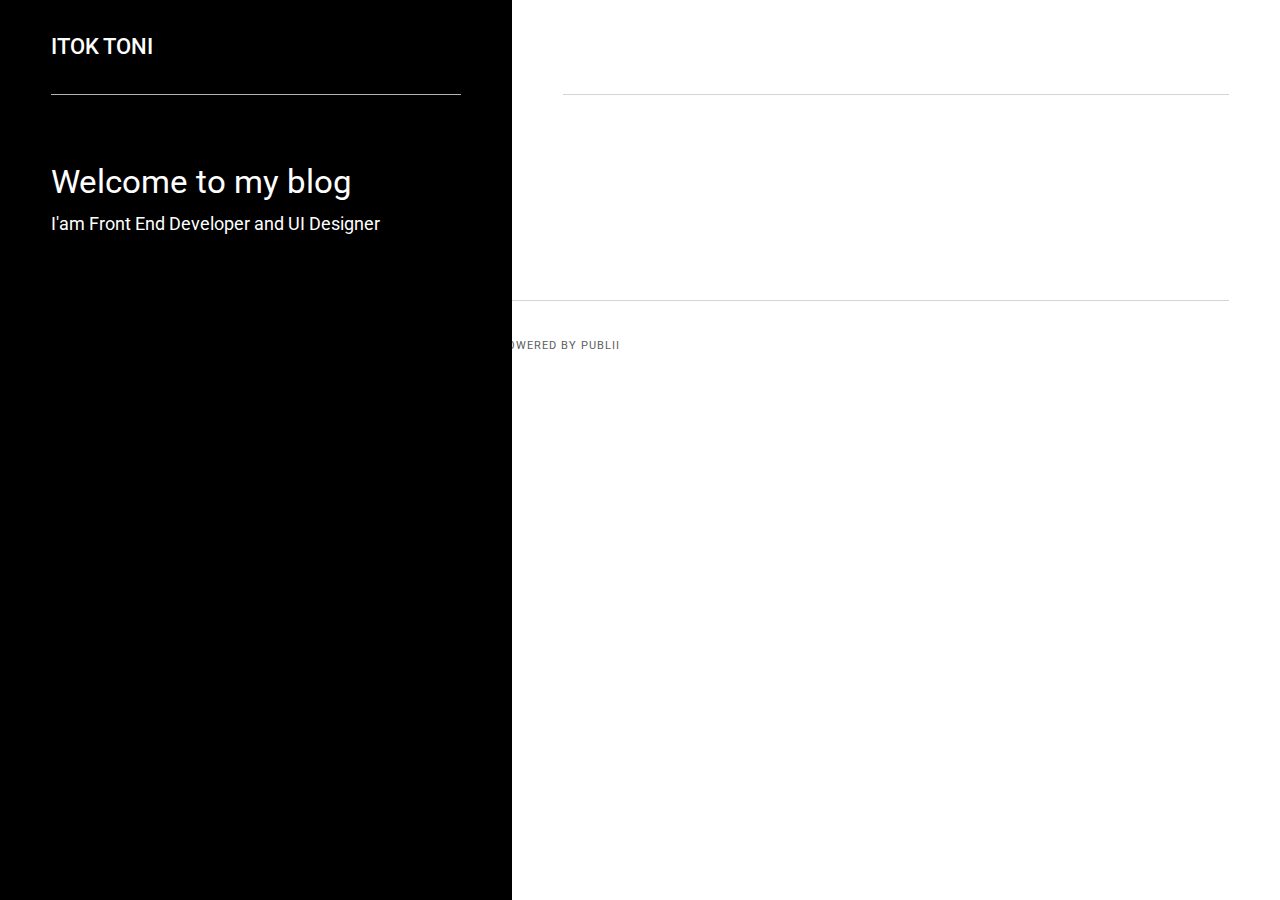
==== commit 7ffb36d1: "Updated from Publii" ====
--- a/index.html
+++ b/index.html
@@ -1,1849 +1 @@
-<!DOCTYPE HTML>
-<html lang="en-US">
-    <head>
-        <meta charset="UTF-8">
-        <meta http-equiv="X-UA-Compatible" content="IE=edge,chrome=1">
-        <meta name="viewport" content="width=device-width, initial-scale=1, maximum-scale=1.0, user-scalable=no">
-        <title>Itok Toni Laksono</title>
-
-        <!-- <link rel="stylesheet" type="text/css" href="http://fonts.googleapis.com/css?family=Titillium+Web:400,600|Patua+One:400|Titillium+Web:400italic,700italic&amp;subset=latin,latin-ext"/>
-        <link href="//netdna.bootstrapcdn.com/font-awesome/3.2.1/css/font-awesome.css" rel="stylesheet">
-        -->
-        <link rel="stylesheet" type="text/css" href="css/reset.css"/>
-
-        <link rel="stylesheet" type="text/css" href="css/color-red.css"/>
-
-        <link rel="stylesheet" type="text/css" href="css/style.css"/>
-
-        <link rel="stylesheet" type="text/css" href="css/overide.css"/>
-
-        <link rel="stylesheet" type="text/css" href="css/jquery.fancybox.css"/>
-
-        <!-- <script type="text/javascript" src="http://maps.google.com/maps/api/js?sensor=false"></script>
-        -->
-        <script type="text/javascript" src="js/jquery.min.js"></script>
-
-        <script type="text/javascript" src="js/jquery.easytabs.min.js"></script>
-
-        <script type="text/javascript" src="js/jquery.hashchange.min.js"></script>
-
-        <script type="text/javascript" src="js/jquery.isotope.min.js"></script>
-
-        <script type="text/javascript" src="js/jquery.adipoli.min.js"></script>
-
-        <script type="text/javascript" src="js/jquery.fancybox.pack.js"></script>
-
-        <script type="text/javascript" src="js/jquery.gmap.min.js"></script>
-
-        <script type="text/javascript" src="js/response.min.js"></script>
-
-        <script type="text/javascript" src="js/custom.js"></script>
-
-    </head>
-    <body>
-        <!-- Wrapper --><div id = "wrapper" class = "wrapper">
-
-            <!-- Navigation --><ul id = "navigation-menu" class = "navigation-menu">
-
-                <li class="first"><a class = "profile" href="#profile"> <span>Profile</span></a></li>
-
-                <li><a class = "cv" href="#cv"><span>CV</span></a></li>
-
-                <li><a class = "documents" href="#documents"><span>Documents</span></a></li>
-
-                <li><a class = "portfolio" href="#portfolio"><span>Portfolio</span></a></li>
-
-                <li><a class = "blog" href="#blog"><span>Blog</span></a></li>
-
-                <li class="last"><a class = "contacts" href="#contacts"><span>Contacts</span></a></li>
-
-            </ul><!-- /Navigation -->
-
-
-
-            <!-- Container --><div id = "container">
-
-
-
-                <!-- Profile --><div id = "profile">
-
-
-
-                    <!-- Info --><div id = "info">
-
-
-
-                        <div class = "photo">
-
-                            <img src = "images/content/profile.jpg"/>
-
-                        </div>
-
-
-
-                        <div class = "personal-info">
-
-
-
-                            <div class = "name-position">
-
-                                <div class = "name">Itok Toni Laksono</div>
-
-                                <div style="top:0px;" class = "position">Web Developer</div>
-
-                                
-
-                            </div>
-                            
-                             <!-- Cleaner --><div class="clear"></div><!-- /Cleaner -->
-                            
-                            <div id = "skills" class="block">
-
-                                    <h2>General Information</h2>
-
-                                    <div class="block-content">
-
-                                        <div class="block-content-left">
-
-                                            <div class = "field">
-
-                                                <span class = "label">Place Birth:</span>
-
-                                                <span style="color: white;" class = "text">Blora, Central Java</span>
-
-                                            </div>
-
-                                            <div class = "field">
-
-                                                <span class = "label">Birthday:</span>
-
-                                                <span style="color: white;" class = "text">July 18, 1990</span>
-
-                                            </div>
-
-                                            <div class = "field">
-
-                                                <span class = "label">Province: </span>
-
-                                                <span style="color: white;" class = "text">Jakarta, Indonesia</span>
-
-                                            </div>
-                                            </br>
-
-
-
-                                        </div>
-
-
-                                        <div class="block-content-right">
-
-                                            <div class = "field">
-
-                                                <span class = "label">Phone:</span>
-
-                                                <span  style="color: white;" class = "text">+62 8787-5354-838</span>
-
-                                            </div>
-
-                                            <div class = "field">
-
-                                                <span class = "label">E-mail:</span>
-
-                                                <span  style="color: white;" class = "text">itok.toni@gmail.com</span>
-
-                                            </div>
-
-                                            <div class = "field">
-
-                                                <span class = "label">Website:</span>
-
-                                                <span  style="color: white;font-weight: none;" class = "text">www.itoktoni.com</span>
-
-                                            </div>
-
-
-
-                                        </div>
-
-                                    </div>
-
-                                    <!-- Cleaner --><div class="clear"></div><!-- /Cleaner -->
-
-                                </div>
-
-
-                        </div>
-
-
-
-                    </div><!-- /Info -->
-
-                    
-
-                    <!-- Content Inner --><div class = "content-inner">
-
-
-
-                        <!-- Left Sidebar --><div class = "left-sidebar">
-
-
-
-                            <div id = "design-block" class = "block">
-
-                                <h2>Skill</h2>
-
-                                <div class = "block-content">
-
-                                    <div class = "field roll-with-description hide">
-
-                                        <div class = "roll-button"><span></span></div>
-
-                                        <div class = "roll-field">
-
-                                            <div class = "label">Web Developer</div>
-
-                                            <div class = "progressbar"><span class = "progress-count" level = "85"></span></div>
-
-                                            <div class = "description">Creating Web Application with core pure PHP or ASP.NET</div>
-
-                                        </div>
-
-                                    </div>
-
-                                    <div class = "field roll-with-description hide">
-
-                                        <div class = "roll-button"><span></span></div>
-
-                                        <div class = "roll-field">
-
-                                            <div class = "label">Web Design</div>
-
-                                            <div class = "progressbar"><span class = "progress-count" level = "75"></span></div>
-
-                                            <div class = "description">Custom Design Website with HTML5, CSS3, and JQUERY</div>
-
-                                        </div>
-
-                                    </div>
-
-                                    <div class = "field roll-with-description hide">
-
-                                        <div class = "roll-button"><span></span></div>
-
-                                        <div class = "roll-field">
-
-                                            <div class = "label">Mobile Apps</div>
-
-                                            <div class = "progressbar"><span class = "progress-count" level = "60"></span></div>
-
-                                            <div class = "description">Make Apps from HTML5 and Jquery and Responsive Website</div>
-
-                                        </div>
-
-                                    </div>
-
-                                    <div class = "field roll-with-description hide">
-
-                                        <div class = "roll-button"><span></span></div>
-
-                                        <div class = "roll-field">
-
-                                            <div class = "label">Network and Support </div>
-
-                                            <div class = "progressbar"><span class = "progress-count" level = "80"></span></div>
-
-                                            <div class = "description">Troubleshoot Medium Business with Server, Router, and Wifi.</div>
-
-                                        </div>
-
-                                    </div>
-
-                                    <div class = "field roll-with-description hide">
-
-                                        <div class = "roll-button"><span></span></div>
-
-                                        <div class = "roll-field">
-
-                                            <div class = "label"> Vector Design</div>
-
-                                            <div class = "progressbar"><span class = "progress-count" level = "60"></span></div>
-
-                                            <div class = "description">Make Vector with Corel and Photoshop for Supporting Design.</div>
-
-                                        </div>
-
-                                    </div>
-
-                                    <!-- Cleaner --><div class="clear"></div><!-- /Cleaner -->
-
-                                </div>
-
-                            </div>
-
-
-
-                        
-                        </div><!-- /Left Sidebar -->
-
-                        <!-- Content --><div class = "content">
-
-                            <h1>Hi, My name is Itok toni laksono</h1>
-
-                            <div class = "body">
-
-                                <p id="konten1" style="text-indent: 20px;text-align: justify;">Hidup di dunia ini hanya fatamorgana, seperti tukang parkir kedapatan mobil-mobil 
-                                    mewah berlalu lalang dilahan tandus. Semewah dan sebaik apapun mobil tersebut tetaplah 
-                                    itu sebuah titipan. Sadar tidaknya sebuah titipan tersebut, akan diambil kembali oleh sang pemiliknya, untuk itu kenapa lah kita menyombongkan diri diatasnya. 
-
-                                </p>
-                                <p id="konten2" style="text-indent: 20px;margin-top:10px;text-align: justify;">Halayak pemilik nya mengambil, alangkah indahnya apabila dia merasakan kegembiraan melihat barang nya kembali dengan utuh dan baik, bahkan lebih lagi. Dikarenan titipan tersebut kita rawat dan dijaga dengan sepenuh hati.  .</p><br/>
-
-                                <p style="text-indent: 20px;text-align: center;">Ada sebuah kutipan indah dari seorang sufi Yahya bin Mu’az al-Razy: </br></br>
-                                    <span style="font-style: italic;">"Barang siapa yg mengenal dirinya maka sungguh dia telah mengenal Tuhannya."</span></p>
-                            </div>
-
-
-
-                        </div><!-- /Content -->
-
-
-
-                        <!-- Cleaner --><div class="clear"></div><!-- /Cleaner -->
-
-
-
-                    </div><!-- /Content Inner -->
-
-
-
-                </div><!-- /Profile-->
-
-
-
-                <!-- CV --><div id = "cv">
-
-
-
-                    <!-- Content Inner --><div class = "content-inner">
-
-
-
-                        <!-- Left Sidebar --><div class = "left-sidebar page">
-
-                            <div id = "education" class = "block">
-
-                                <h2>Education Background</h2>
-
-                                <div class = "block-content">
-
-                                    <div class = "field roll-with-description hide">
-
-                                        <div class = "roll-button"><span></span></div>
-
-                                        <div class = "roll-field">
-
-                                            <div class = "label">Kindergarten</div>
-
-                                            <div class = "description">Wawasan Nusantara </br> 1995 – 1996</div>
-
-                                        </div>
-
-                                    </div>
-
-                                    <div class = "field roll-with-description hide">
-
-                                        <div class = "roll-button"><span></span></div>
-
-                                        <div class = "roll-field">
-
-                                            <div class = "label">Elementary School</div>
-
-                                            <div class = "description">SDN 04 Pagi</br> 1996 – 2002</div>
-
-                                        </div>
-
-                                    </div>
-
-                                    <div class = "field roll-with-description hide">
-
-                                        <div class = "roll-button"><span></span></div>
-
-                                        <div class = "roll-field">
-
-                                            <div class = "label">Junior High School</div>
-
-                                            <div class = "description">SLTP Yapindo II Jakarta</br> 2002 – 2005</div>
-
-                                        </div>
-
-                                    </div>
-
-                                    <div class = "field roll-with-description hide">
-
-                                        <div class = "roll-button"><span></span></div>
-
-                                        <div class = "roll-field">
-
-                                            <div class = "label">Senior High School </div>
-
-                                            <div class = "description">SMA Negeri 94 Jakarta</br> IPA : 2005 – 2008</div>
-
-                                        </div>
-
-                                    </div>
-
-                                    <div class = "field roll-with-description hide">
-
-                                        <div class = "roll-button"><span></span></div>
-
-                                        <div class = "roll-field">
-
-                                            <div class = "label">University </div>
-
-                                            <div class = "description">Budi Luhur University </br>Informatics Technology</br> 2005 – 2008</div>
-
-                                        </div>
-
-                                    </div>
-
-                                    <!-- Cleaner --><div class="clear"></div><!-- /Cleaner -->
-
-                                </div>
-
-                            </div>
-
-                            <div id = "organization" class = "block">
-
-                                <h2>Organization Background</h2>
-
-                                <div class = "block-content">
-
-                                    <div class = "field roll-with-description hide">
-
-                                        <div class = "roll-button"><span></span></div>
-
-                                        <div class = "roll-field">
-
-                                            <div class = "label">Pramuka</div>
-
-                                            <div class = "description">SDN 04 Pagi : 2005-2007</br>SMP Yapindo II : 2006</div>
-
-                                        </div>
-
-                                    </div>
-
-
-
-                                    <div class = "field roll-with-description hide">
-
-                                        <div class = "roll-button"><span></span></div>
-
-                                        <div class = "roll-field">
-
-                                            <div class = "label">(Rohis 94) Rohani Islam  </div>
-
-                                            <div class = "description">SMAN 94 Jakarta : 2008-2010</div>
-
-                                        </div>
-
-                                    </div>
-
-                                    <div class = "field roll-with-description hide">
-
-                                        <div class = "roll-button"><span></span></div>
-
-                                        <div class = "roll-field">
-
-                                            <div class = "label">LDK Al-Azzam </div>
-
-                                            <div class = "description">Budi Luhur University </br> 2008 – 2011</div>
-
-                                        </div>
-
-                                    </div>
-
-                                    <!-- Cleaner --><div class="clear"></div><!-- /Cleaner -->
-
-                                </div>
-
-                            </div>
-
-                            <div id = "training" class = "block">
-
-                                <h2>Training, Course and Seminar</h2>
-
-                                <div class = "block-content">
-
-                                    <div class = "field roll-with-description hide">
-
-                                        <div class = "roll-button"><span></span></div>
-
-                                        <div class = "roll-field">
-
-                                            <div class = "label">PEC (Practical English Course)</div>
-
-                                            <div class = "description">English grammar, writing, and reading</br> 2005-2007</div>
-
-                                        </div>
-
-                                    </div>
-
-
-
-                                    <div class = "field roll-with-description hide">
-
-                                        <div class = "roll-button"><span></span></div>
-
-                                        <div class = "roll-field">
-
-                                            <div class = "label">ESQ (Emotional Spirit Question) </div>
-
-                                            <div class = "description">3 days, Training Emotional From</tr> Ary Ginanjar : 2007</div>
-
-                                        </div>
-
-                                    </div>
-
-                                    <div class = "field roll-with-description hide">
-
-                                        <div class = "roll-button"><span></span></div>
-
-                                        <div class = "roll-field">
-
-                                            <div class = "label">Budi Luhur Learning Center </div>
-
-                                            <div class = "description">General English Course : 2009</div>
-
-                                        </div>
-
-                                    </div>
-
-                                    <div class = "field roll-with-description hide">
-
-                                        <div class = "roll-button"><span></span></div>
-
-                                        <div class = "roll-field">
-
-                                            <div class = "label">Ubuntu Server 8.10 </div>
-
-                                            <div class = "description">DHCP, DNS, Squid Proxy, Route, Gateway, Manage Bandwidth </br> 2010</div>
-
-                                        </div>
-
-                                    </div>
-
-                                    <div class = "field roll-with-description hide">
-
-                                        <div class = "roll-button"><span></span></div>
-
-                                        <div class = "roll-field">
-
-                                            <div class = "label">Bank Mandiri CSR </div>
-
-                                            <div class = "description">Workshop Independent Business (6 Month) : 2011</div>
-
-                                        </div>
-
-                                    </div>
-
-                                    <div class = "field roll-with-description hide">
-
-                                        <div class = "roll-button"><span></span></div>
-
-                                        <div class = "roll-field">
-
-                                            <div class = "label">Daffodil English Club</div>
-
-                                            <div class = "description">English course focus for speaking 2 month </br>Pare-East Java : 2011</div>
-
-                                        </div>
-
-                                    </div>
-
-                                    <!-- Cleaner --><div class="clear"></div><!-- /Cleaner -->
-
-                                </div>
-
-                            </div>
-
-                            <div id = "programming" class = "block">
-
-                                <h2>Coding Language</h2>
-
-                                <div class = "block-content">
-
-                                    <div class = "field roll-with-description hide">
-
-                                        <div class = "roll-button"><span></span></div>
-
-                                        <div class = "roll-field">
-
-                                            <div class = "label">HTML & CSS</div>
-
-                                            <div class = "progressbar"><span class = "progress-count" level = "85"></span></div>
-
-                                            <div class = "description">HTML5 with boilparte and CSS3 Bootsrap 3.0 Mobile</div>
-
-                                        </div>
-
-                                    </div>
-
-                                    <div class = "field roll-with-description hide">
-
-                                        <div class = "roll-button"><span></span></div>
-
-                                        <div class = "roll-field">
-
-                                            <div class = "label">PHP</div>
-
-                                            <div class = "progressbar"><span class = "progress-count" level = "80"></span></div>
-
-                                            <div class = "description">Pure PHP or Cake PHP and CodeIgniter Framework</div>
-
-                                        </div>
-
-                                    </div>
-
-                                    <div class = "field roll-with-description hide">
-
-                                        <div class = "roll-button"><span></span></div>
-
-                                        <div class = "roll-field">
-
-                                            <div class = "label">Java</div>
-
-                                            <div class = "progressbar"><span class = "progress-count" level = "60"></span></div>
-
-                                            <div class = "description">Desktop System with Swing and Jasper Report</div>
-
-                                        </div>
-
-                                    </div>
-
-                                    <div class = "field roll-with-description hide">
-
-                                        <div class = "roll-button"><span></span></div>
-
-                                        <div class = "roll-field">
-
-                                            <div class = "label">ASP .NET</div>
-
-                                            <div class = "progressbar"><span class = "progress-count" level = "75"></span></div>
-
-                                            <div class = "description">Development of a website 2.0 with C# - with 3.5 Framework</div>
-
-                                        </div>
-
-                                    </div>
-
-
-
-                                    <!-- Cleaner --><div class="clear"></div><!-- /Cleaner -->
-
-                                </div>
-
-                            </div>
-
-
-
-                            <div id = "office-apps" class = "block">
-
-                                <h2>Speaking Language</h2>
-
-                                <div class = "block-content">
-
-                                    <div class = "roll-field">
-
-                                        <div class = "label">Indonesian</div>
-
-                                        <div class = "progressbar"><span class = "progress-count" level = "95"></span></div>
-
-                                    </div>
-
-
-
-                                    <div class = "roll-field">
-
-                                        <div class = "label">English</div>
-
-                                        <div class = "progressbar"><span class = "progress-count" level = "80"></span></div>
-
-                                    </div>
-
-
-
-                                </div>
-
-                            </div>
-
-
-
-
-
-                        </div><!-- /Left Sidebar -->
-
-
-
-                        <!-- Content --><div class = "content">
-
-
-
-                            <div id = "employment" class = "block">
-
-                                <h2>Work Experience</h2>
-
-                                <div class = "block-content">
-
-                                    <div class="text-field date">
-
-                                        <div class="text-field-left">From<br/></br>2008<br/>to<br/>2010</div>
-
-                                        <div class="text-field-right">
-
-                                            <div class="title">Teacher and IT Support</div>
-
-                                            <div class="meta without-icon"><span class="tag">Yayasan Pelita Mentari Indonesia</span></div>
-
-                                            <div class="text">
-                                                <ul>
-                                                    <li>
-                                                        <p>
-                                                            Maintenance and trouble shoot PC Hardware, make a network and sharing data, installation server and Teach basic concept design, menu, background, vector, shape, layer, crop, manipulate, effect .
-                                                        </p>
-                                                    </li>
-
-                                                </ul>
-
-                                            </div>
-
-                                        </div>
-
-                                    </div>
-
-                                    <div class="text-field date">
-
-                                        <div class="text-field-left">From<br/></br>2010<br/>to<br/>2011</div>
-
-                                        <div class="text-field-right">
-
-                                            <div class="title">Lecture Assistant and IT Staff</div>
-
-                                            <div class="meta without-icon"><span class="tag">Muhammadiyah Tangerang University</span></div>
-
-                                            <div class="text"><p>Installation server and client DHCP, DNS, Proxy, Samba, Gateway and Maintenance and trouble shoot PC Hardware, make a network and sharing data, make a simple wifi with encrypt WPa2, Router.</p></div>
-
-                                        </div>
-
-                                    </div>
-
-                                    <div class="text-field date">
-
-                                        <div class="text-field-left">From</br></br>2011<br/>to<br/>2012</div>
-
-                                        <div class="text-field-right">
-
-                                            <div class="title">Database Administrator</div>
-
-                                            <div class="meta without-icon"><span class="tag">Ahmad Dahlan University</span></div>
-
-                                            <div class="text"><p>make a simple wifi with encrypt WPa2, Router, develop program for report system with VB.NET and MySQL database and Maintenance and trouble shoot PC Hardware, make a network and sharing data.</p></div>
-
-                                        </div>
-
-                                    </div>
-
-                                    <div class="text-field date">
-
-                                        <div class="text-field-left">From</br></br>2012<br/>to<br/>2013</div>
-
-                                        <div class="text-field-right">
-
-                                            <div class="title">Programmer</div>
-
-                                            <div class="meta without-icon"><span class="tag">PT. Cycle Soft</span></div>
-
-                                            <div class="text"><p>Make a website with CMS : Joomla, Wordpress, Moodle, Prestashop, Point Of Sales with C# , database MS. Access . Restaurant System, SMS Gateway with Java - MySQL, and E-Commerce with pure PHP. </p></div>
-
-                                        </div>
-
-                                    </div>
-
-
-
-                                    <div class="text-field date">
-
-                                        <div class="text-field-left">From</br></br>2013<br/>to<br/>2013</div>
-
-                                        <div class="text-field-right">
-
-                                            <div class="title">MIS Programmer</div>
-
-                                            <div class="meta without-icon"><span class="tag">PT. Media Nusantara Citra [MNC Group]</span></div>
-
-                                            <div class="text"><p>Making Web Base System with C# with SQL Server, Improving Jobsmnc.co.id, Leaning and Development System, Whistle Blower Design at Management Information System (HR Holding).</p></div>
-
-                                        </div>
-
-                                    </div>
-
-                                    <div class="text-field date">
-
-                                        <div class="text-field-left">From</br></br>2013<br/>to<br/>Now</div>
-
-                                        <div class="text-field-right">
-
-                                            <div class="title">Head of IT</div>
-
-                                            <div class="meta without-icon"><span class="tag">PT. Tritunggal Mitra Perkasa (TMP Group)</span></div>
-
-                                            <div class="text"><p>Meeting, Making, Concept, Maintain, Monitoring IT System, Make sure system will be Alright. Review vendor who offer System. analyst and Developing Program for Holding and Unit Business.</p></div>
-
-                                        </div>
-
-                                    </div>
-
-                                </div>
-
-                            </div>
-
-
-
-
-
-
-                        </div><!-- /Content -->
-
-
-
-                        <!-- Cleaner --><div class="clear"></div><!-- /Cleaner -->
-
-
-
-                    </div><!-- /Content Inner -->
-
-
-
-                </div><!-- /CV -->
-
-
-
-                <!-- Documents --><div id = "documents">
-
-
-
-                    <!-- Content --><div class = "content">
-
-
-
-                        <!-- Documents Menu --><ul id = "documents-menu" class = "documents-menu">
-
-                            <li class = "first"><a href = "#letters">Letters</a>/</li>
-
-                            <li><a href = "#pictures">Pictures</a>/</li>
-
-                            <li><a href = "#videos">Videos</a>/</li>
-
-                            <li class = "last"><a href = "#links">Links</a></li>
-
-                        </ul><!-- /Documents Menu -->
-
-
-
-                        <!-- Documents Letters --><div id="letters" class = "content-inner">
-
-
-
-                            <div id = "curriculum-vitae" class = "block">
-
-                                <h2>Curriculum Vitae</h2>
-
-                                <div class = "block-content">
-
-                                    <div class="text-field file">
-
-                                        <div class="text-field-left"><a href = "https://www.dropbox.com/s/7ru42ypgtvsotrv/identity.zip">Download<br/>Zip file</a></div>
-
-                                        <div class="text-field-right">
-
-                                            <div class="title">License - Personal Identity Card - ZIP</div>
-
-                                            <div class="meta without-icon"><span class="date">Uploaded on April 24, 2013</span></div>
-
-                                            <div class="text"><p>This my card for a personal identity license include KTP, Driving License (SIM), and Passport to make sure who I am, and make trust with You, that I hope that can answer who I am.</p></div>
-
-                                        </div>
-
-                                    </div>
-
-                                    <div class="text-field file">
-
-                                        <div class="text-field-left"><a href = "https://www.dropbox.com/s/3ssz3e5jwp5eq4l/apply.pdf">Download<br/>DOC file</a></div>
-
-                                        <div class="text-field-right">
-
-                                            <div class="title">Apply - Job Application - DOC</div>
-
-                                            <div class="meta without-icon"><span class="date">Uploaded on April 24, 2013</span></div>
-
-                                            <div class="text"><p>This Application for provide any further information you may need and hope I may be given the opportunity of an interview, Though it would be my next experience, the kind of work in which your consulate is engaged particularly interests me and I would welcome the opportunity to join your excellent company .</p></div>
-
-                                        </div>
-
-                                    </div>
-
-                                    <div class="text-field file">
-
-                                        <div class="text-field-left"><a href = "https://www.dropbox.com/s/h9flw2luw3xpd6i/Curicullum%20vitae.pdf?m=">Download<br/>PDF file</a></div>
-
-                                        <div class="text-field-right">
-
-                                            <div class="title">Itok Toni Laksono - CV - PDF</div>
-
-                                            <div class="meta without-icon"><span class="date">Uploaded on April 25, 2013</span></div>
-
-                                            <div class="text"><p>This is my resume include personal particular, education background, organization, course, seminar, training ,work experience, and my portofolio.  if You wanna download my curriculum vitae for reference or You wanna make some deal with me, Please download and make a contact.</p></div>
-
-                                        </div>
-
-                                    </div>
-
-                                    <div class="text-field file">
-
-                                        <div class="text-field-left"><a href = "https://www.dropbox.com/s/25tazpat19jet61/sertificate.zip?m=">Download<br/>ZIP file</a></div>
-
-                                        <div class="text-field-right">
-
-                                            <div class="title">Certificate - CV - ZIP</div>
-
-                                            <div class="meta without-icon"><span class="date">Uploaded on April 25, 2013</span></div>
-
-                                            <div class="text"><p>This is certificate from university and seminar, course, workshop that I receive for make a strong that I am capable for opportunity including English Course, Business certificate.</p></div>
-
-                                        </div>
-
-                                    </div>
-
-
-
-                                </div>
-
-                            </div>
-
-
-
-                            <!-- Cleaner --><div class="clear"></div><!-- /Cleaner -->
-
-
-
-                        </div><!-- /Documents Letters -->
-
-
-
-                        <!-- Documents Pictures --><div id="pictures" class = "content-inner">
-
-
-
-                            <div id = "picture-documents" class = "block last">
-
-                                <h2>Documents</h2>
-
-                                <div class = "block-content">
-
-                                    <div class = "image-field">
-
-                                        <div class = "image"><img src = "images/content/pic1-thumb.jpg" height="150" width="200"/><a title ="Download" href = "images/content/pic1.rar"></a></div>
-
-                                        <div class = "title">Document Title Goes Here</div>
-
-                                    </div>
-
-                                    <div class = "image-field">
-
-                                        <div class = "image"><img src = "images/content/pic2-thumb.jpg" height="150" width="200"/><a title ="Download" href = "images/content/pic2.rar"></a></div>
-
-                                        <div class = "title">Document Title Goes Here</div>
-
-                                    </div>
-
-                                    <div class = "image-field">
-
-                                        <div class = "image"><img src = "images/content/pic3-thumb.jpg" height="150" width="200"/><a title ="Download" href = "images/content/pic3.rar"></a></div>
-
-                                        <div class = "title">Document Title Goes Here</div>
-
-                                    </div>
-
-                                    <div class = "image-field">
-
-                                        <div class = "image"><img src = "images/content/pic4-thumb.jpg" height="150" width="200"/><a title ="Download" href = "images/content/pic4.rar"></a></div>
-
-                                        <div class = "title">Document Title Goes Here</div>
-
-                                    </div>
-
-                                    <div class = "image-field">
-
-                                        <div class = "image"><img src = "images/content/pic5-thumb.jpg" height="150" width="200"/><a title ="Download" href = "images/content/pic5.rar"></a></div>
-
-                                        <div class = "title">Document Title Goes Here</div>
-
-                                    </div>
-
-                                    <div class = "image-field">
-
-                                        <div class = "image"><img src = "images/content/pic6-thumb.jpg" height="150" width="200"/><a title ="Download" href = "images/content/pic6.rar"></a></div>
-
-                                        <div class = "title">Document Title Goes Here</div>
-
-                                    </div>
-
-                                    <div class = "image-field">
-
-                                        <div class = "image"><img src = "images/content/pic7-thumb.jpg" height="150" width="200"/><a title ="Download" href = "images/content/pic7.rar"></a></div>
-
-                                        <div class = "title">Document Title Goes Here</div>
-
-                                    </div>
-
-                                    <div class = "image-field">
-
-                                        <div class = "image"><img src = "images/content/pic8-thumb.jpg" height="150" width="200"/><a title ="Download" href = "images/content/pic8.rar"></a></div>
-
-                                        <div class = "title">Document Title Goes Here</div>
-
-                                    </div>
-
-                                    <div class = "image-field">
-
-                                        <div class = "image"><img src = "images/content/pic9-thumb.jpg" height="150" width="200"/><a title ="Download" href = "images/content/pic9.rar"></a></div>
-
-                                        <div class = "title">Document Title Goes Here</div>
-
-                                    </div>
-
-                                    <div class = "image-field">
-
-                                        <div class = "image"><img src = "images/content/pic10-thumb.jpg" height="150" width="200"/><a title ="Download" href = "images/content/pic10.rar"></a></div>
-
-                                        <div class = "title">Document Title Goes Here</div>
-
-                                    </div>
-
-                                    <div class = "image-field">
-
-                                        <div class = "image"><img src = "images/content/pic11-thumb.jpg" height="150" width="200"/><a title ="Download" href = "images/content/pic11.rar"></a></div>
-
-                                        <div class = "title">Document Title Goes Here</div>
-
-                                    </div>
-
-                                    <div class = "image-field">
-
-                                        <div class = "image"><img src = "images/content/pic12-thumb.jpg" height="150" width="200"/><a title ="Download" href = "images/content/pic12.rar"></a></div>
-
-                                        <div class = "title">Document Title Goes Here</div>
-
-                                    </div>
-
-                                </div>
-
-                            </div>
-
-
-
-                            <!-- Cleaner --><div class="clear"></div><!-- /Cleaner -->
-
-
-
-                        </div><!-- /Documents Pictures -->
-
-
-
-                        <!-- Documents Videos --><div id="videos"><h2>404 - Page not found</h2>Sorry, the page you are looking for might have been removed, had its name changed, or is temporarily unavailable.</div><!-- /Documents Videos -->
-
-                        <!-- Documents Links --><div id="links"><h2>404 - Page not found</h2>Sorry, the page you are looking for might have been removed, had its name changed, or is temporarily unavailable.</div><!-- /Documents Links -->
-
-
-
-                    </div><!-- /Content -->
-
-
-
-                    <!-- Cleaner --><div class="clear"></div><!-- /Cleaner -->
-
-
-
-                </div><!-- /Documents -->
-
-
-
-                <!-- Portfolio --><div id = "portfolio">
-
-
-
-                    <!-- Content --><div class = "content">
-
-
-
-                        <h2>Portfolio</h2>
-
-
-
-                        <!-- Portfolio Menu --><ul id="portfolio-menu">
-
-                            <li><a href="#" class="current" data-filter="*">All</a></li>
-
-                            <li><a href="#" data-filter=".development">Development</a></li>
-
-                            <li><a href="#" data-filter=".design">Design</a></li>
-
-                            <li><a href="#" data-filter=".marketing">Business</a></li>
-
-                        </ul><!-- /Portfolio Menu -->
-
-
-
-                        <!-- Portfolio Container --><ul id="portfolio-container">
-
-                            <li class = "development">
-
-                                <a href="images/content/bawel website.jpg" title="Make Mockup bawel website" class="popup">
-
-                                    <div class = "image-field">
-
-                                        <div class = "image"><img src = "images/content/5.jpg" height="150" width="200"/><span></span></div>
-
-                                        <div class = "title">Bawel Website</div>
-
-                                    </div>
-
-                                </a>
-
-                            </li>
-
-                            <li class = "development">
-
-                                <a href="images/content/e-commerce.jpg" title="Mockup E-commerce" class="popup">
-
-                                    <div class = "image-field">
-
-                                        <div class = "image"><img src = "images/content/2.jpg" height="150" width="200"/><span></span></div>
-
-                                        <div class = "title">Mockup E-commerce Website</div>
-
-                                    </div>
-
-                                </a>
-
-                            </li>
-
-                            <li class = "development">
-
-                                <a href="images/content/ecommerce.jpg" title="Mockup E-commerce" class="popup">
-
-                                    <div class = "image-field">
-
-                                        <div class = "image"><img src = "images/content/4.jpg" height="150" width="200"/><span></span></div>
-
-                                        <div class = "title">Cloth E-commerce</div>
-
-                                    </div>
-
-                                </a>
-
-                            </li>
-
-                            <li class = "development">
-
-                                <a href="images/content/login button.jpg" title="Login Website" class="popup">
-
-                                    <div class = "image-field">
-
-                                        <div class = "image"><img src = "images/content/8.jpg" height="150" width="200"/><span></span></div>
-
-                                        <div class = "title">Login Mockup</div>
-
-                                    </div>
-
-                                </a>
-
-                            </li>
-
-                            <li class = "design">
-
-                                <a href="images/content/gunung bunder.jpg" title="Camp Gunung Bunder" class="popup">
-
-                                    <div class = "image-field">
-
-                                        <div class = "image"><img src = "images/content/28.jpg" height="150" width="200"/><span></span></div>
-
-                                        <div class = "title">Design Vector Hiking</div>
-
-                                    </div>
-
-                                </a>
-
-                            </li>
-
-                            <li class = "design">
-
-                                <a href="images/content/tahsin.jpg" title="Design Tahsin Banner" class="popup">
-
-                                    <div class = "image-field">
-
-                                        <div class = "image"><img src = "images/content/23.jpg" height="150" width="200"/><span></span></div>
-
-                                        <div class = "title">Design Vector Banner</div>
-
-                                    </div>
-
-                                </a>
-
-                            </li>
-
-                            <li class = "design">
-
-                                <a href="images/content/warnet.jpg" title="Design Pamflet Warnet" class="popup">
-
-                                    <div class = "image-field">
-
-                                        <div class = "image"><img src = "images/content/19.jpg" height="150" width="200"/><span></span></div>
-
-                                        <div class = "title">Pamflet Smart-net</div>
-
-                                    </div>
-
-                                </a>
-
-                            </li>
-
-                            <li class = "design">
-
-                                <a href="images/content/sertivikat.jpg" title="Sertivicate Design" class="popup">
-
-                                    <div class = "image-field">
-
-                                        <div class = "image"><img src = "images/content/26.jpg" height="150" width="200"/><span></span></div>
-
-                                        <div class = "title">Design Sertivicate</div>
-
-                                    </div>
-
-                                </a>
-
-                            </li>
-
-                            <li class = " marketing">
-
-                                <a href="images/content/pin.jpg" title="Pin Maker" class="popup">
-
-                                    <div class = "image-field">
-
-                                        <div class = "image"><img src = "images/content/16.jpg" height="150" width="200"/><span></span></div>
-
-                                        <div class = "title">Pembuatan Pin</div>
-
-                                    </div>
-
-                                </a>
-
-                            </li>
-
-                            <li class = " marketing">
-
-                                <a href="images/content/ropang skom cni.jpg" title="Project Roti Panggang" class="popup">
-
-                                    <div class = "image-field">
-
-                                        <div class = "image"><img src = "images/content/14.jpg" height="150" width="200"/><span></span></div>
-
-                                        <div class = "title">Roti Panggang</div>
-
-                                    </div>
-
-                                </a>
-
-                            </li>
-
-                            <li class = "marketing">
-
-                                <a href="images/content/ropang tempat.jpg" title="Markas Bisnis" class="popup">
-
-                                    <div class = "image-field">
-
-                                        <div class = "image"><img src = "images/content/18.jpg" height="150" width="200"/><span></span></div>
-
-                                        <div class = "title">Tempat Nongkrong</div>
-
-                                    </div>
-
-                                </a>
-
-                            </li>
-
-                            <li class = "marketing">
-
-                                <a href="images/content/ropang cewe.jpg" title="Roti Panggang S.Kom" class="popup">
-
-                                    <div class = "image-field">
-
-                                        <div class = "image"><img src = "images/content/17.jpg" height="150" width="200"/><span></span></div>
-
-                                        <div class = "title">Ropang S.Kom</div>
-
-                                    </div>
-
-                                </a>
-
-                            </li>
-
-                        </ul><!-- /Portfolio Container -->
-
-
-
-                    </div><!-- /Content -->
-
-
-
-                    <!-- Cleaner --><div class="clear"></div><!-- /Cleaner -->
-
-
-
-                </div><!-- /Portfolio -->
-
-
-
-                <!-- Blog --><div id = "blog">
-
-
-
-                    <!-- Content Inner --><div class = "content-inner">
-
-
-
-                        <!-- Right Sidebar --><div class = "right-sidebar">
-
-
-
-                            <div id = "search" class="block">
-
-                                <div class="block-content">
-
-                                    <input type="text" name="search" class="input" value="Search..." onblur="if (this.value.length == 0) {this.value='Search...'; this.style='color: #849299';}" onfocus="if (this.value== 'Search...') {this.value=''; this.style='color: black';}">
-
-                                    <input title="Search" type="button" name="search-button" class="input">
-
-                                </div>
-
-                            </div>
-
-
-
-                            <div id = "categories" class="block">
-
-                                <h2>Categories</h2>
-
-                                <div class="block-content">
-
-                                    <ul id = "blog-menu">
-
-                                        <li class="first"><a href="#design">Design</a></li>
-
-                                        <li><a href="#development">Development</a></li>
-
-                                        <li><a href="#creative">Creative</a></li>
-
-                                        <li class="last"><a href="#uncategorized">Uncategorized</a></li>
-
-                                    </ul>
-
-                                </div>
-
-                            </div>
-
-
-
-                            <div id = "latest-tweets" class="block">
-
-                                <h2>Latest Tweets</h2>
-
-                                <div class="block-content">
-
-                                    <div class="twit-field">
-
-                                        <div class="twit-text">Lorem ipsum ex vix illud nonummy, novum tation et his. Lorem ipsum ex vix illud no </div>
-
-                                        <div class="twit-link"><a href = "http://www.envato.com/">http://www.envato.com</a></div>
-
-                                    </div>
-
-                                    <div class="twit-field">
-
-                                        <div class="twit-text">Lorem ipsum ex vix illud nonummy, novum tation et his. Lorem ipsum ex vix illud no </div>
-
-                                        <div class="twit-link"><a href = "http://www.envato.com/">http://www.envato.com</a></div>
-
-                                    </div>
-
-                                </div>
-
-                            </div>
-
-
-
-                        </div><!-- /Right Sidebar -->
-
-
-
-                        <!-- Content --><div class = "content">
-
-
-
-                            <h2>Welcome To My Blog</h2>
-
-
-
-                            <!-- Blog Design --><div id = "design"><h2>404 - Page not found</h2>Sorry, the page you are looking for might have been removed, had its name changed, or is temporarily unavailable.</div><!-- /Blog Design -->
-
-                            <!-- Blog Development --><div id = "development"><h2>404 - Page not found</h2>Sorry, the page you are looking for might have been removed, had its name changed, or is temporarily unavailable.</div><!-- /Blog Development -->
-
-                            <!-- Blog Creative --><div id = "creative"><h2>404 - Page not found</h2>Sorry, the page you are looking for might have been removed, had its name changed, or is temporarily unavailable.</div><!-- /Blog Creative -->
-
-
-
-                            <!-- Blog Uncategorized --><div id = "uncategorized">
-
-
-
-                                <div class = "blog-content">
-
-
-
-                                    <div class="text-field blog with-image">
-
-                                        <div class="text-fiels-top"><a href="#blog" class="blog-post"><img src="images/content/blog/img1.jpg" width="530" height="200"/></a></div>
-
-                                        <div class="text-field-left">21<br/>Apr<br/>2013</div>
-
-                                        <div class="text-field-right">
-
-                                            <div class="title"><a href="#blog" class="blog-post">Blog Post Title Goes Here</a></div>
-
-                                            <div class="meta"><span class="author">Admin</span><span class="tag">Uncategorized</span></div>
-
-                                            <div class="text"><p>Sed sed leo sit amet elit sagittis fermentum. Nulla posuere commodo erat. Nam ac nunc ipsum, id espara tincidunt orci. Quisque adipiscing molestie dolor, ut congue sem porta et.</p></div>
-
-                                        </div>
-
-                                    </div>
-
-
-
-                                    <div class="text-field blog with-image">
-
-                                        <div class="text-fiels-top"><a href="#blog" class="blog-post"><img src="images/content/blog/img2.jpg" width="530" height="200"/></a></div>
-
-                                        <div class="text-field-left">03<br/>Apr<br/>2013</div>
-
-                                        <div class="text-field-right">
-
-                                            <div class="title"><a href="#blog" class="blog-post">Blog Post Title Goes Here</a></div>
-
-                                            <div class="meta"><span class="author">Admin</span><span class="tag">Uncategorized</span></div>
-
-                                            <div class="text"><p>Sed sed leo sit amet elit sagittis fermentum. Nulla posuere commodo erat. Nam ac nunc ipsum, id espara tincidunt orci. Quisque adipiscing molestie dolor, ut congue sem porta et.</p></div>
-
-                                        </div>
-
-                                    </div>
-
-
-
-                                    <div class="text-field blog">
-
-                                        <div class="text-field-left">29<br/>Mar<br/>2013</div>
-
-                                        <div class="text-field-right">
-
-                                            <div class="title"><a href="#blog" class="blog-post">Blog Post Title Goes Here</a></div>
-
-                                            <div class="meta"><span class="author">Admin</span><span class="tag">Uncategorized</span></div>
-
-                                            <div class="text"><p>Sed sed leo sit amet elit sagittis fermentum. Nulla posuere commodo erat. Nam ac nunc ipsum, id espara tincidunt orci. Quisque adipiscing molestie dolor, ut congue sem porta et.</p></div>
-
-                                        </div>
-
-                                    </div>
-
-
-
-                                    <div class="text-field blog with-image">
-
-                                        <div class="text-fiels-top"><a href="#blog" class="blog-post"><img src="images/content/blog/img3.jpg" width="530" height="200"/></a></div>
-
-                                        <div class="text-field-left">15<br/>Mar<br/>2013</div>
-
-                                        <div class="text-field-right">
-
-                                            <div class="title"><a href="#blog" class="blog-post">Blog Post Title Goes Here</a></div>
-
-                                            <div class="meta"><span class="author">Admin</span><span class="tag">Uncategorized</span></div>
-
-                                            <div class="text"><p>Sed sed leo sit amet elit sagittis fermentum. Nulla posuere commodo erat. Nam ac nunc ipsum, id espara tincidunt orci. Quisque adipiscing molestie dolor, ut congue sem porta et.</p></div>
-
-                                        </div>
-
-                                    </div>
-
-
-
-                                    <div class="text-field blog">
-
-                                        <div class="text-field-left">07<br/>Mar<br/>2013</div>
-
-                                        <div class="text-field-right">
-
-                                            <div class="title"><a href="#blog" class="blog-post">Blog Post Title Goes Here</a></div>
-
-                                            <div class="meta"><span class="author">Admin</span><span class="tag">Uncategorized</span></div>
-
-                                            <div class="text"><p>Sed sed leo sit amet elit sagittis fermentum. Nulla posuere commodo erat. Nam ac nunc ipsum, id espara tincidunt orci. Quisque adipiscing molestie dolor, ut congue sem porta et.</p></div>
-
-                                        </div>
-
-                                    </div>
-
-
-
-
-
-                                </div>
-
-
-
-                                <div class = "blog-footer"><a class="archiv" href="#">Older Posts</a></div>
-
-
-
-                                <!-- Blog Post --><div id="blog-post"  style = "display: none">
-
-                                    <div class = "blog-title"><h2>Blog Post Title Goes Here</h2></div>
-
-                                    <div class = "blog-image"><a class ="popup" href = "images/content/blog/img1-large.jpg" title="Photo Title Goes Here"><img src = "images/content/blog/img1.jpg" width="530" height="200"/><div class = "blog-postdate">21<br/>Apr<br/>2013</div></a></div>
-
-                                    <div class = "meta"><span class="author">Admin</span><span class="tag">Uncategorized</span><a href = "#blog" class = "back">Back</a></div>
-
-                                    <div class = "blog-body">
-
-                                        <p>Sed sed leo sit amet elit sagittis fermentum. Nulla posuere commodo erat. Nam ac nunc ipsum, id espara tincidunt orci. Quisque adipiscing molestie dolor, ut congue sem porta et.</p>
-
-                                        <p>Lorem ipsum dolor sit amet, consectetur adipisicing elit. Proin nibh augue, suscipit a, scelerisque sed, lacinia in, mi. Cras vel lorem. Etiam pellentesque aliquet tellus. Phasellus pharetra nulla ac diam. Quisque semper justo at risus. Donec venenatis, turpis vel hendrerit interdum, dui ligula ultricies purus, sed posuere libero dui id orci. Nam congue, pede vitae dapibus aliquet, elit magna vulputate arcu, vel tempus metus leo non est. Etiam sit amet lectus quis est congue mollis. Phasellus congue lacus eget neque. Phasellus ornare, ante vitae consectetuer consequat, purus sapien ultricies dolor, et mollis pede metus eget nisi. Praesent sodales velit quis augue. Cras suscipit, urna at aliquam rhoncus, urna quam viverra nisi, in interdum massa nibh nec erat.</p>
-
-                                        <p>Lorem ipsum dolor sit amet, consectetur adipisicing elit. Proin nibh augue, suscipit a, scelerisque sed, lacinia in, mi. Cras vel lorem. Etiam pellentesque aliquet tellus. Phasellus pharetra nulla ac diam. Quisque semper justo at risus. Donec venenatis, turpis vel hendrerit interdum, dui ligula ultricies purus, sed posuere libero dui id orci. Nam congue, pede vitae dapibus aliquet, elit magna vulputate arcu, vel tempus metus leo non est. Etiam sit amet lectus quis est congue mollis.</p>
-
-                                        <p>Phasellus congue lacus eget neque. Phasellus ornare, ante vitae consectetuer consequat, purus sapien ultricies dolor, et mollis pede metus eget nisi. Praesent sodales velit quis augue. Cras suscipit, urna at aliquam rhoncus, urna quam viverra nisi, in interdum massa nibh nec erat.</p>
-
-                                    </div>
-
-                                    <div class="social-like">
-
-                                        <div class="label">Share This Story</div>
-
-                                        <div class="buttons">
-
-                                            <a class="post-to-facebook-link" title="Отправить в социальную сеть Facebook"></a>
-
-                                            <a class="post-to-googleplus-link" title="Отправить в социальную сеть Google+"></a>
-
-                                            <a class="post-to-twitter-link" title="Отправить в социальную сеть Twitter"></a>
-
-                                            <a class="post-to-linkedin-link" title="Отправить страницу в социальную сеть Linkedin"></a>
-
-                                            <a class="post-to-pinterest-link" title="Отправить страницу в социальную сеть Pinterest"></a>
-
-                                            <a class="post-to-dribbble-link" title="Отправить страницу в социальную сеть Dribbble"></a>
-
-                                        </div>
-
-                                    </div>
-
-                                    <div id="comments">
-
-                                        <h3>2 Comments</h3>
-
-                                        <div class="comment">
-
-                                            <div class = "user-avatar"><img src="images/ava-blank.jpg" width="58" height="58"/></div>
-
-                                            <div class = "comment-meta">
-
-                                                <div class="author">Admin</div>
-
-                                                <div>-</div>
-
-                                                <div class="postdate">April 10, 2013 at 7:34 pm</div>
-
-                                                <div class="pre-link-sep">-</div>
-
-                                                <div class="link"><a href = "#post-comment">Reply</a></div>
-
-                                            </div>
-
-                                            <div class="comment-text">
-
-                                                <p>Phasellus congue lacus eget neque. Phasellus ornare, ante vitae consectetuer consequat, purus sapien ultricies dolor.</p>
-
-                                            </div>
-
-                                        </div>
-
-                                        <div class="indented">
-
-                                            <div class="comment last">
-
-                                                <div class = "user-avatar"><img src="images/ava-blank.jpg" width="58" height="58"/></div>
-
-                                                <div class = "comment-meta">
-
-                                                    <div class="author">Admin</div>
-
-                                                    <div>-</div>
-
-                                                    <div class="postdate">April 10, 2013 at 7:36 pm</div>
-
-                                                    <div class="pre-link-sep">-</div>
-
-                                                    <div class="link"><a href = "#post-comment">Reply</a></div>
-
-                                                </div>
-
-                                                <div class="comment-text">
-
-                                                    <p>Phasellus congue lacus eget neque. Phasellus ornare, ante vitae consectetuer consequat, purus sapien ultricies dolor.</p>
-
-                                                </div>
-
-                                            </div>
-
-                                        </div>
-
-                                        <div id="post-comment">
-
-                                            <h3>Leave a Comment</h3>
-
-                                            <!-- Comment Form --><form id = "comment">
-
-                                                <div id = "comment-about">
-
-                                                    <input title="Your Name" type="text" name="commetn-name" class="input" value="Name*" onblur="if (this.value.length == 0) {this.value='Name*'; this.style='color: #849299';}" onfocus="if (this.value== 'Name*') {this.value=''; this.style='color: black';}">
-
-                                                    <input title="Your E-Mail" type="text" name="commetn-email" class="input" value="E-mail*" onblur="if (this.value.length == 0) {this.value='E-mail*'; this.style='color: #849299';}" onfocus="if (this.value== 'E-mail*') {this.value=''; this.style='color: black';}">
-
-                                                    <input title="Your WebSite" type="text" name="commetn-website" class="input" value="WebSite" onblur="if (this.value.length == 0) {this.value='WebSite'; this.style='color: #849299';}" onfocus="if (this.value== 'WebSite') {this.value=''; this.style='color: black';}">
-
-                                                </div>
-
-                                                <div id = "comment-mess">
-
-                                                    <textarea title="Your Message" name="commetn-message" cols="82" rows="6" class="textarea" onclick="this.value='';"  onfocus="this.style='color: black';">Your Comment...*</textarea>
-
-                                                </div>
-
-                                                <div id = "comment-send">
-
-                                                    <input title="Send Message" type="submit" name="commetn-submit" value="Send Message" class="button">
-
-                                                </div>
-
-                                            </form><!-- /Comment Form -->
-
-                                        </div>
-
-                                    </div>
-
-                                </div><!-- /Blog Post -->
-
-
-
-                            </div><!-- /Blog Uncategorized -->
-
-
-
-                        </div><!-- /Content -->
-
-
-
-                    </div><!-- /Content Inner -->
-
-
-
-                    <!-- Cleaner --><div class="clear"></div><!-- /Cleaner -->
-
-
-
-                </div><!-- /Blog -->
-
-
-
-                <!-- Contacts --><div id = "contacts">
-
-
-<!-- 
-                    <div id ="contact-map-block" class ="block">
-
-                       <h2>Contacts</h2>
-
-                        <div id="map"></div>
-
-                    </div>
-
-                    -->
-
-                    <!-- Content Inner --><div class = "content-inner">
-
-
-
-                        <div class = "left-sidebar">
-
-                            <div id = "contact-information" class="block">
-
-                                <h2>Contact Information</h2>
-
-                                <div class = "block-content">
-
-                                    <div class = "contact-field address">
-
-                                        <div id = "contact-name">Itok toni laksono</div>
-
-                                        <div id = "contact-address">Jalan Tanah Koja <br/>RT.001/02 - No. 65<br/>Duri kosambi, Cengkareng<br/>Jakarta Barat - 11750</div> <!-- From this field take address Google map-->
-
-                                    </div>
-
-                                    <div class = "contact-field phone">
-
-                                        <div id = "contact-phone">Home : +62-21-5443294</div>
-
-                                        <div id = "contact-fax">Phone: +62-8787-5354-838</div>
-
-                                    </div>
-
-                                    <div class = "contact-field mail">
-
-                                        <div id = "contact-mail">E-mail: itok.toni@gmail.com</div>
-
-                                        <div id = "contact-site">Website: www.itoktoni.com</div>
-
-                                    </div>
-
-                                </div>
-
-                            </div>
-
-                        </div>
-
-
-
-                        <div class = "content">
-
-
-
-                            <div id = "contact-form" class = "block">
-
-                                <h3>Drop Me a Line</h3>
-
-                                <!-- Contacts Form --><form id = "contact">
-
-                                    <div id = "about">
-
-                                        <input title="Your Name" type="text" name="name" class="input" value="Name*" onblur="if (this.value.length == 0) {this.value='Name*'; this.style='color: #849299';}" onfocus="if (this.value== 'Name*') {this.value=''; this.style='color: black';}">
-
-                                        <input title="Your E-Mail" type="text" name="email" class="input" value="E-mail*" onblur="if (this.value.length == 0) {this.value='E-mail*'; this.style='color: #849299';}" onfocus="if (this.value== 'E-mail*') {this.value=''; this.style='color: black';}">
-
-                                        <input title="Your WebSite" type="text" name="website" class="input" value="WebSite" onblur="if (this.value.length == 0) {this.value='WebSite'; this.style='color: #849299';}" onfocus="if (this.value== 'WebSite') {this.value=''; this.style='color: black';}">
-
-                                    </div>
-
-                                    <div id = "mess">
-
-                                        <textarea title="Your Message" name="message" cols="82" rows="6" class="textarea" onclick="this.value='';"  onfocus="this.style='color: black';">How can I help you?*</textarea>
-
-                                    </div>
-
-                                    <div id = "send">
-
-                                        <input title="Send Message" type="submit" name="submit" value="Send Message" class="button">
-
-                                    </div>
-
-                                </form><!-- /Contacts Form -->
-
-                            </div>
-
-
-
-                        </div>
-
-
-
-                        <!-- Cleaner --><div class="clear"></div><!-- /Cleaner -->
-
-
-
-                    </div><!-- /Content Inner -->
-
-
-
-                </div><!-- /Contacts -->
-
-
-
-                <!-- Social Button --><div id = "social">
-
-                    <ul class = "pos-button">
-
-                        <li class = "first"><a href = "http://www.facebook.com/itok.toni" target="_blank" class = "facebook"title="Facebook"></a></li>
-
-                        <li><a href = "https://plus.google.com/u/0/111494872778696746907" target="_blank" class = "google" title="Google+"></a></li>
-
-                        <li><a href = "http://www.twitter.com/itoktoni" target="_blank" class = "twitter" title="Twitter"></a></li>
-
-                        <li><a href = "http://www.linkedin.com/profile/view?id=290077642" target="_blank" class = "linkedin" title="Linkedin"></a></li>
-
-                       
-                    </ul>
-
-                </div><!-- /Social Button -->
-
-
-
-                <!-- Action Button --><div id = "action">
-
-                    <ul class = "pos-button">
-
-                        <li class = "first"><a href = "#" class = "print" title="Print"></a></li>
-
-                        <li><a href = "#" class = "save" title="Save"></a></li>
-
-                        <li class = "last"><a href = "#" class = "share" title="Share"></a></li>
-
-                    </ul>
-
-                </div><!-- /Action Button -->
-
-
-
-            </div><!-- /Container -->
-
-
-
-            <!-- Footer --><div id = "footer">
-
-                <div id = "copyright">© 2013 All Rights Reserved. Design by www.uou.ch.</div>
-
-            </div><!-- /Footer -->
-
-
-
-        </div><!-- /Wrapper -->
-    </body>
-</html>+<!DOCTYPE html><html lang="en"><head><meta charset="utf-8"><meta http-equiv="X-UA-Compatible" content="IE=edge"><meta name="viewport" content="width=device-width,initial-scale=1"><title>itok toni</title><meta name="robots" content="index, follow"><meta name="generator" content="Publii Open-Source CMS for Static Site"><link rel="canonical" href="https://itoktoni.github.io/"><link rel="amphtml" href="https://itoktoni.github.io/amp/"><link type="application/atom+xml" rel="alternate" href="https://itoktoni.github.io/feed.xml"><meta property="og:title" content="itok toni"><meta property="og:site_name" content="itok toni"><meta property="og:description" content=""><meta property="og:url" content="https://itoktoni.github.io/"><meta property="og:type" content="website"><link rel="preconnect" href="https://fonts.gstatic.com/" crossorigin><link href="https://fonts.googleapis.com/css?family=Roboto:400,500" rel="stylesheet"><link rel="stylesheet" href="https://itoktoni.github.io/assets/css/style.css?v=394c593e730f789dc4ed5d44d05e808a"><script type="application/ld+json">{"@context":"http://schema.org","@type":"Organization","name":"itok toni","url":"https://itoktoni.github.io/"}</script><script async src="https://itoktoni.github.io/assets/js/lazysizes.min.js?v=2b604cc54166522c287f131ead6e4d44"></script></head><body><div class="container"><div class="content js-content"><header><div class="top"><a class="logo" href="https://itoktoni.github.io/">itok toni</a></div><div class="top top--right is-sticky"></div></header><main class="main"><section class="main__left"><header><h1>Welcome to my blog</h1><p>I'am Front End Developer and UI Designer</p></header></section><div class="main__right category"><div></div></div></main><footer class="footer"><div class="footer__copyright">Powered by Publii</div></footer></div></div><script defer="defer" src="https://itoktoni.github.io/assets/js/jquery-3.2.1.slim.min.js?v=f307ecc7f6353949f03c06ffa70652a2"></script><script defer="defer" src="https://itoktoni.github.io/assets/js/scripts.js?v=2f88524543ee97cef94edcae42c42b7f"></script></body></html>